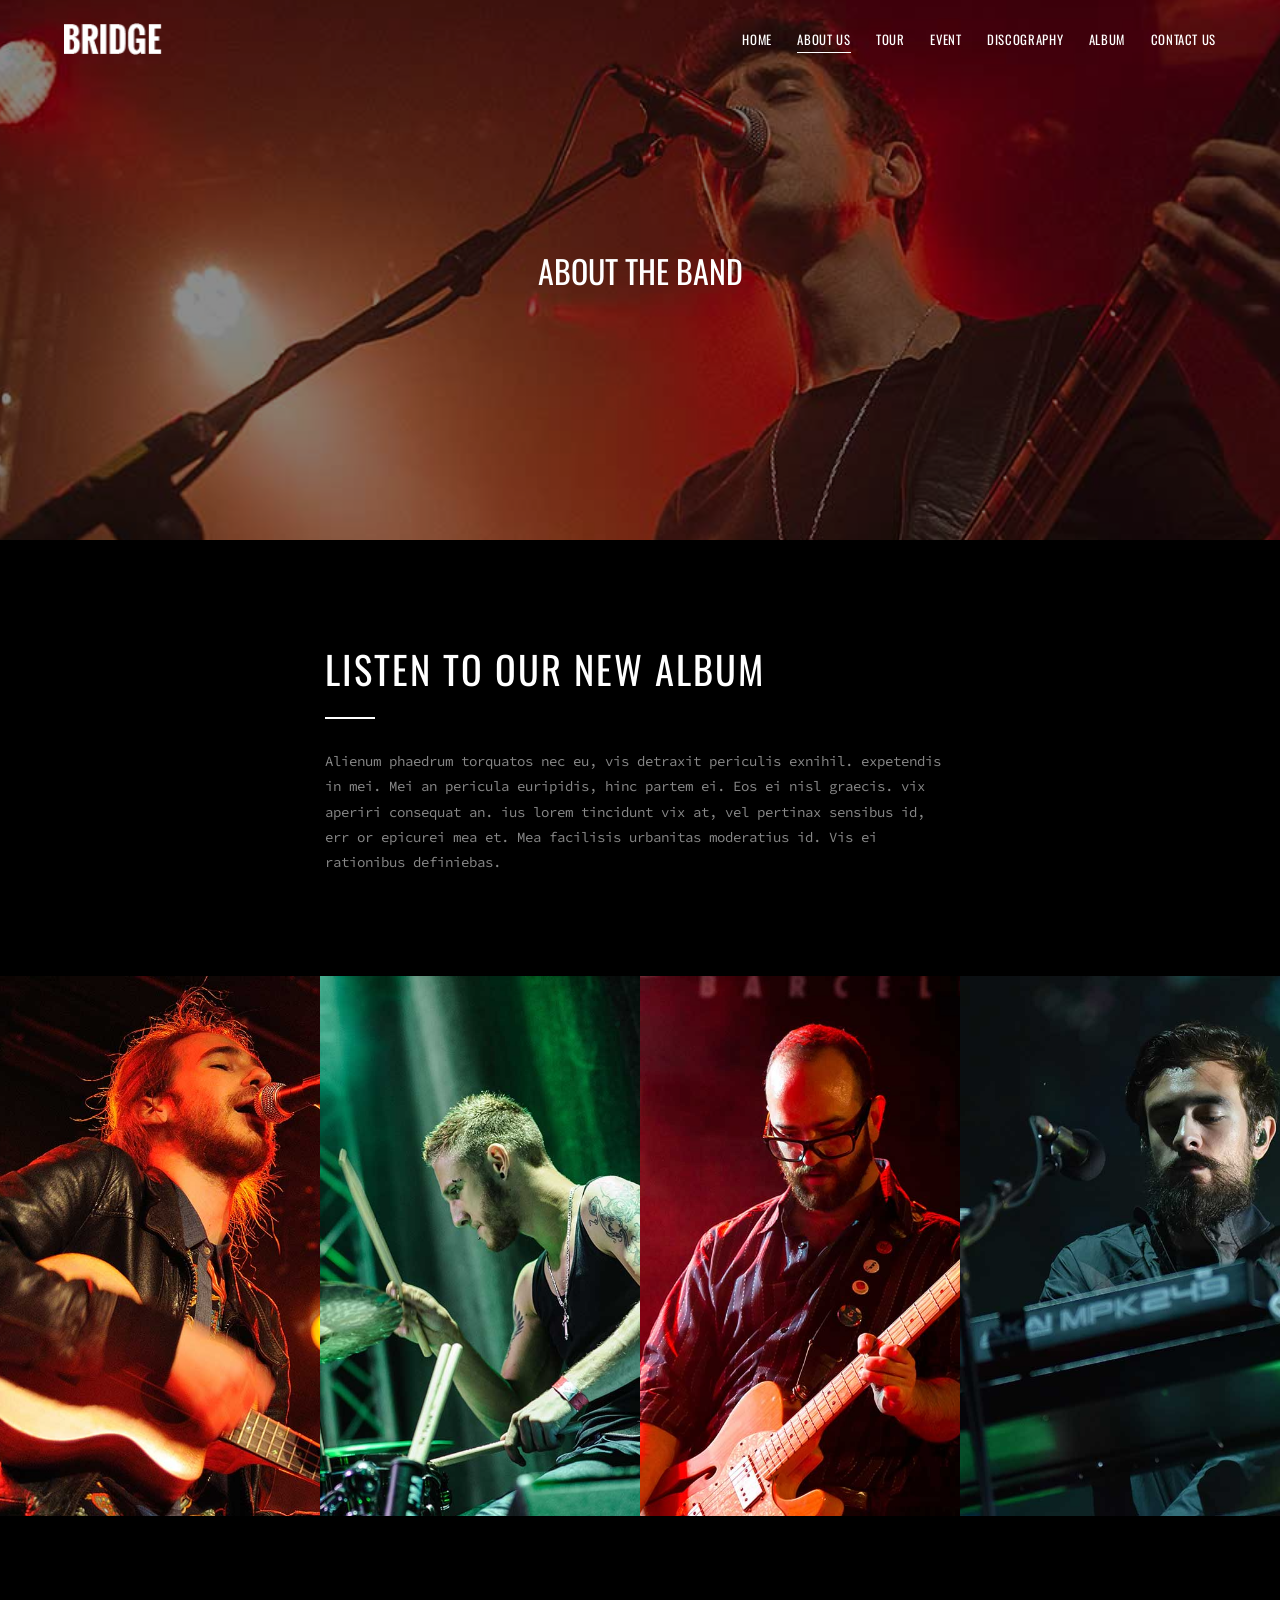
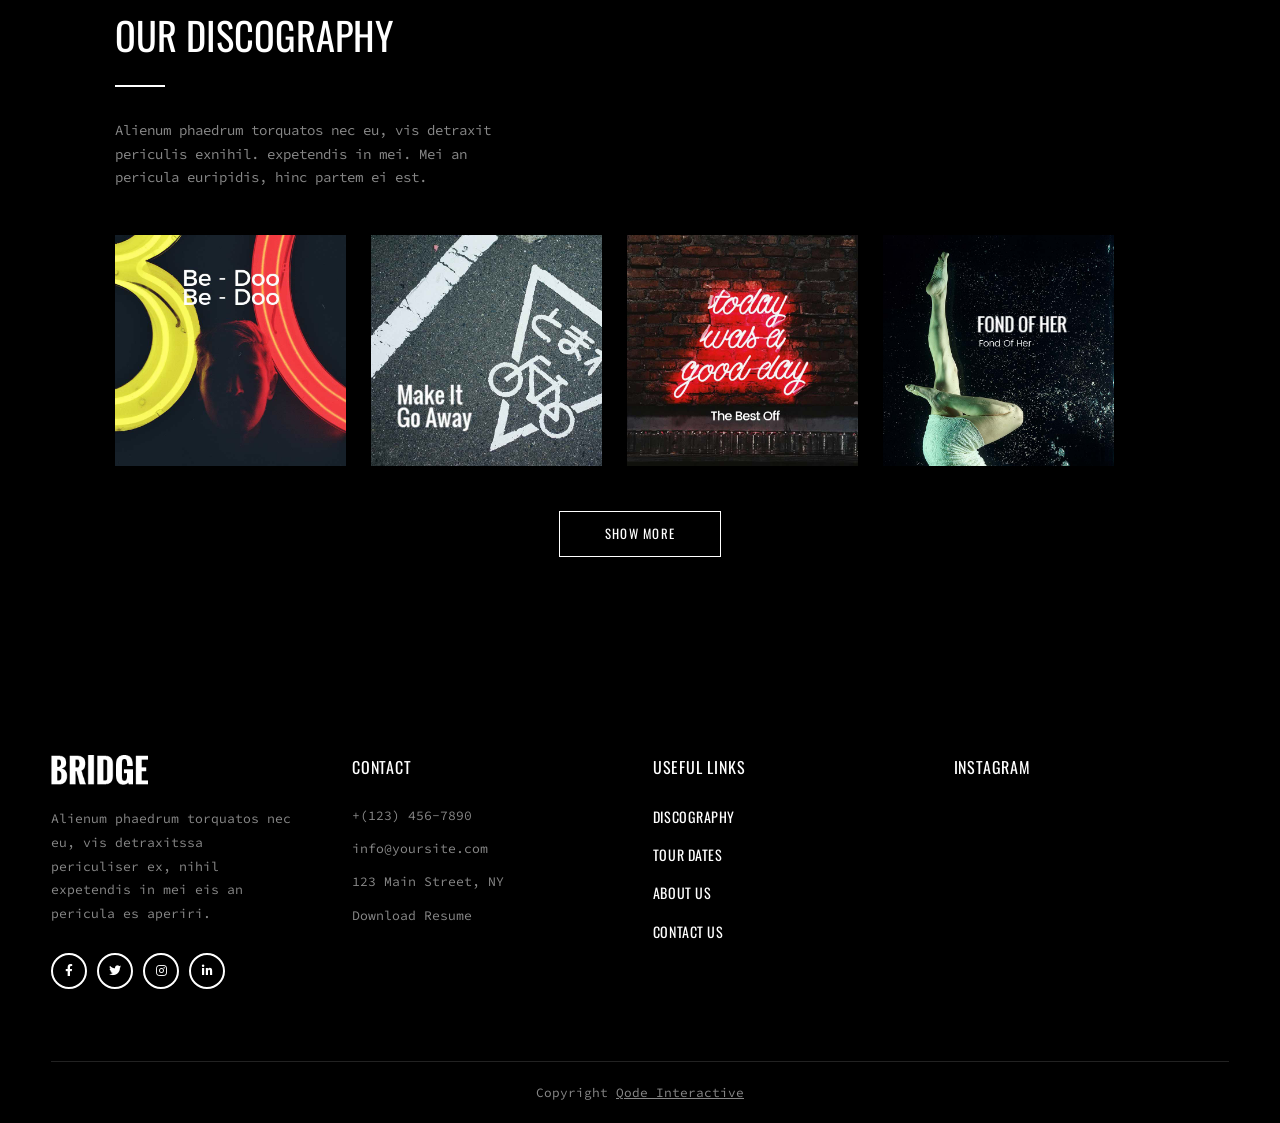
==== about.html @ 414f3d6b "Guardar" ====
<!DOCTYPE html>
<html lang="en">
<head>
    <meta charset="UTF-8">
    <meta name="viewport" content="width=device-width, initial-scale=1.0">
    <title>Boring Vaccines | Tour</title>

    <link rel="preconnect" href="https://fonts.googleapis.com">
    <link rel="preconnect" href="https://fonts.gstatic.com" crossorigin>
    <link href="https://fonts.googleapis.com/css2?family=Oswald:wght@200;300;400;500;600;700&family=Source+Code+Pro:wght@400;500&family=Open+Sans:wght@400;600;700&display=swap" rel="stylesheet">
    <link href="https://cdnjs.cloudflare.com/ajax/libs/font-awesome/5.15.3/css/all.min.css" rel="stylesheet">

    <link rel="stylesheet" href="/assets/css/style.css">
</head>
<body>

<!-- HEADER -->
<header>
    <div class="logo">
        <a href="../index.html">
            <img src="../assets/images/logo-1.png" alt="Boring Vaccines">
        </a>
    </div>
    <nav>
        <ul>
            <li><a href="../index.html">Home</a></li>
            <li><a href="about_us.html"class="active">About Us</a></li>
            <li><a href="tour.html">Tour</a></li>
            <li><a href="event.html">Event</a></li>
            <li><a href="discography.html">Discography</a></li>
            <li><a href="album.html">Album</a></li>
            <li><a href="contact.html">Contact Us</a></li>
        </ul>
    </nav>
</header>
<main>
<!-- HERO -->
<section class="about-hero">
    <div class="tour-hero-overlay"></div>
    <h1 class="tour-hero-titulo">About The Band</h1>
</section>

<section class="listen-albums">
    <div class="container">
        <h2>Listen To Our New Album</h2>
        <p class="before-the-albums">Alienum phaedrum torquatos nec eu, vis detraxit periculis exnihil. expetendis in mei. Mei an pericula euripidis, hinc partem ei. Eos ei nisl graecis. vix aperiri consequat an. ius lorem tincidunt vix at, vel pertinax sensibus id, err or epicurei mea et. Mea facilisis urbanitas moderatius id. Vis ei rationibus definiebas.</p>
    </div>
</section>

<div class="popUpMembers"></div>

<section class="disco-seccion">
    <div class="disco-encabezado">
        <h2>Our Discography</h2>
        <p>Alienum phaedrum torquatos nec eu, vis detraxit periculis exnihil. expetendis in mei. Mei an pericula euripidis, hinc partem ei est.</p>
    </div>
    <div class="disco-grilla" id="disco-grilla"></div>
    <div class="disco-boton-wrap">
        <button class="boton-borde" id="disco-boton-mas">Show More</button>
    </div>
</section>
</main>

<!-- FOOTER -->
<footer>
    <div class="footer-grilla">
        <div class="footer-col">
            <img class="footer-logo" src="../assets/images/footer-logo.png" alt="Footer Logo">
            <p class="footer-descripcion">Alienum phaedrum torquatos nec eu, vis detraxitssa periculiser ex, nihil expetendis in mei eis an pericula es aperiri.</p>
            <div class="footer-redes">
                <a href="https://www.facebook.com/" target="_blank"><i class="fab fa-facebook-f"></i></a>
                <a href="https://x.com/" target="_blank"><i class="fab fa-twitter"></i></a>
                <a href="https://www.instagram.com/" target="_blank"><i class="fab fa-instagram"></i></a>
                <a href="https://www.linkedin.com/" target="_blank"><i class="fab fa-linkedin-in"></i></a>
            </div>
        </div>
        <div class="footer-col">
            <h3>Contact</h3>
            <address>
                <p>+(123) 456-7890</p>
                <p>info@yoursite.com</p>
                <p>123 Main Street, NY</p>
                <p>Download Resume</p>
            </address>
        </div>
        <div class="footer-col">
            <h3>Useful Links</h3>
            <ul class="footer-links">
                <li><a href="discography.html">Discography</a></li>
                <li><a href="tour.html">Tour Dates</a></li>
                <li><a href="about_us.html">About Us</a></li>
                <li><a href="contact.html">Contact Us</a></li>
            </ul>
        </div>
        <div class="footer-col">
            <h3>Instagram</h3>
        </div>
    </div>
    <hr class="footer-linea">
    <div class="footer-copyright">
        <p>Copyright <a href="https://qodeinteractive.com/" target="_blank">Qode Interactive</a></p>
    </div>
</footer>

<button class="scroll-top" id="scroll-top" aria-label="Scroll to top">↑</button>

<script src="/assets/js/about.js"></script>
</body>
</html>
---- assets/css/style.css ----
/* ============================================================
   RESET BASE
============================================================ */
*,
*::before,
*::after {
  box-sizing: border-box;
  margin: 0;
  padding: 0;
}
html {
  scroll-behavior: smooth;
}

body {
  font-family: "Open Sans", sans-serif;
  background: #000;
  color: #fff;
  overflow-x: hidden;
}

img {
  max-width: 100%;
  height: auto;
  display: block;
}
a {
  text-decoration: none;
  color: inherit;
}
ul,
ol {
  list-style: none;
}
button {
  cursor: pointer;
  font: inherit;
  background: none;
  border: none;
  color: inherit;
}
/* ============================================================
   VARIABLES
============================================================ */
:root {
  --black: #000;
  --white: #fff;
  --gray: #888;
  --gray-light: #bbb;
  --gray-border: #222;
  --font-heading: "Oswald", sans-serif;
  --font-mono: "Source Code Pro", monospace;
}
/* ============================================================
   HEADER
============================================================ */
header {
  position: absolute;
  top: 0;
  left: 0;
  width: 100%;
  z-index: 100;
  padding: 2.5vh 5vw;
  display: flex;
  justify-content: space-between;
  align-items: center;
}

.logo img {
  height: 32px;
  width: auto;
}

nav ul {
  display: flex;
  gap: 2vw;
}

nav a {
  font-family: var(--font-heading);
  font-size: 0.8rem;
  font-weight: 400;
  color: var(--white);
  text-transform: uppercase;
  letter-spacing: 0.05em;
  padding-bottom: 3px;
  border-bottom: 1px solid transparent;
  transition: border-color 0.3s;
}

nav a:hover,
nav a.active {
  border-bottom-color: var(--white);
}
/* ============================================================
   HERO
============================================================ */
.hero {
  position: relative;
  min-height: 110vh;
  background: url("../images/background-1.png") center/cover no-repeat;
  display: flex;
  align-items: flex-end;
}

.hero-band-name {
  position: absolute;
  left: 9%;
  top: 50%;
  transform: translateY(-50%) rotate(180deg);
  writing-mode: vertical-rl;
  font-family: var(--font-heading);
  font-size: clamp(3rem, 7vw, 7rem);
  font-weight: 700;
  color: var(--white);
  letter-spacing: 0.08em;
  text-shadow: 0 4px 24px rgba(0, 0, 0, 0.5);
}

.hero-cta {
  position: absolute;
  right: 14%;
  bottom: 8%;
  max-width: 480px;
}

.hero-cta h2 {
  font-family: var(--font-heading);
  font-size: clamp(2rem, 3.5vw, 3.5rem);
  font-weight: 400;
  text-transform: uppercase;
  line-height: 1.05;
  margin-bottom: 2.5vh;
}

.store-btns {
  display: flex;
  gap: 14px;
  flex-wrap: wrap;
}
.store-btns img {
  height: 50px;
  width: auto;
  transition: opacity 0.3s;
}
.store-btns img:hover {
  opacity: 0.7;
}
/* ============================================================
   PLAYER BAR
============================================================ */
.player-bar {
  background: var(--white);
  display: flex;
  align-items: center;
  padding: 0 9vw;
  height: 88px;
  position: relative;
  z-index: 10;
  gap: 1vw;
}

.player-cover {
  width: 72px;
  height: 72px;
  object-fit: cover;
  flex-shrink: 0;
}

.player-info {
  padding: 0 2vw;
  min-width: 140px;
}

.player-title {
  font-family: var(--font-heading);
  font-size: 1rem;
  color: #111;
  text-transform: uppercase;
  font-weight: 400;
  line-height: 1.2;
}

.player-artist {
  font-family: var(--font-mono);
  font-size: 0.82rem;
  color: var(--gray);
}

.player-controls {
  display: flex;
  align-items: center;
  gap: 1.5vw;
  margin-left: 1vw;
}

.player-controls button {
  color: #111;
  font-size: 1rem;
  transition: opacity 0.3s;
}

.player-controls button:hover {
  opacity: 0.45;
}

.player-progress {
  flex: 1;
  margin: 0 2vw;
  display: flex;
  align-items: center;
  gap: 1vw;
}

.progress-track {
  flex: 1;
  height: 3px;
  background: #d0d0d0;
  cursor: pointer;
  border-radius: 2px;
  position: relative;
}

.progress-fill {
  height: 100%;
  width: 0%;
  background: #111;
  border-radius: 2px;
  transition: width 0.1s linear;
}

.player-time {
  font-family: var(--font-mono);
  font-size: 0.82rem;
  color: var(--gray);
  white-space: nowrap;
}

.player-volume {
  display: flex;
  align-items: center;
  gap: 0.6vw;
}

.player-volume i {
  color: var(--gray);
  font-size: 0.9rem;
}

.vol-track {
  width: 70px;
  height: 3px;
  background: #d0d0d0;
  border-radius: 2px;
}

.vol-fill {
  width: 75%;
  height: 100%;
  background: #111;
  border-radius: 2px;
}
/* ============================================================
   ALBUM SECTION
============================================================ */
.album-section {
  display: flex;
  background: url("../images/h1-img-8.jpg") center/cover no-repeat;
  min-height: 80vh;
  padding: 10vh 0;
  position: relative;
}

.album-section::before {
  content: "";
  position: absolute;
  inset: 0;
  background: rgba(0, 0, 0, 0.55);
}

.album-izquierda {
  position: relative;
  z-index: 1;
  margin-left: 15vw;
  width: 28vw;
  flex-shrink: 0;
}

.album-portada {
  width: 100%;
  max-width: 340px;
}

.album-izquierda h2 {
  font-family: var(--font-heading);
  font-size: clamp(1.4rem, 2vw, 2rem);
  font-weight: 400;
  text-transform: uppercase;
  color: var(--white);
  margin: 3vh 0 1.5vh;
}

.album-izquierda p {
  font-family: var(--font-mono);
  font-size: 0.88rem;
  color: var(--gray);
  line-height: 1.7;
  margin-bottom: 2.5vh;
}

.album-botones {
  display: flex;
  gap: 14px;
}

.album-botones img {
  height: 44px;
  width: auto;
  transition: opacity 0.3s;
}

.album-botones img:hover {
  opacity: 0.7;
}

/* Lista de canciones */
.lista-canciones {
  position: relative;
  z-index: 1;
  flex: 1;
  margin: 0 13vw 0 5vw;
  align-self: center;
}

.cancion {
  display: flex;
  align-items: center;
  border-bottom: 1px solid var(--gray-border);
  padding: 1.8vh 0;
  font-family: var(--font-heading);
  text-transform: uppercase;
  color: var(--gray);
  font-size: 0.95rem;
  gap: 1.2vw;
  transition: color 0.3s;
}

.cancion:last-child {
  border-bottom: none;
}
.cancion:hover {
  color: var(--white);
}

.cancion-numero {
  min-width: 2ch;
}
.cancion-titulo {
  flex: 1;
  font-weight: 500;
}
.cancion-duracion {
  margin-right: 1vw;
}

.cancion-botones {
  display: flex;
  gap: 1vw;
}

.cancion-botones button {
  color: var(--gray);
  font-size: 0.82rem;
  transition: color 0.3s;
}

.cancion-botones button:hover {
  color: var(--white);
}
/* ============================================================
   MODAL VIDEO
============================================================ */
.modal-video {
  display: none;
  position: fixed;
  inset: 0;
  background: rgba(0, 0, 0, 0.88);
  z-index: 1000;
  align-items: center;
  justify-content: center;
}

.modal-video.activo {
  display: flex;
}

.modal-video iframe {
  width: 62vw;
  height: 35vw;
  border: none;
}

#modal-cerrar {
  position: absolute;
  top: 3vh;
  right: 2vw;
  color: var(--white);
  font-size: 1.8rem;
  cursor: pointer;
  background: none;
  border: none;
  transition: opacity 0.3s;
}

#modal-cerrar:hover {
  opacity: 0.6;
}
/* ============================================================
   GALERIA
============================================================ */
.galeria-seccion {
    background: var(--black);
    width: 100%;
    overflow: hidden;
}

.galeria-encabezado {
    padding: 9vh 15vw 0;
}

.galeria-encabezado h2 {
    font-family: var(--font-heading);
    font-size: clamp(2rem, 3vw, 3rem);
    font-weight: 400;
    text-transform: uppercase;
    color: var(--white);
    position: relative;
    margin-bottom: 1.5vh;
}

.galeria-encabezado h2::after {
    content: '';
    display: block;
    width: 50px;
    height: 2px;
    background: var(--white);
    margin-top: 2.5vh;
}

.galeria-encabezado p {
    font-family: var(--font-mono);
    font-size: 0.88rem;
    color: var(--gray);
    line-height: 1.7;
    max-width: 55%;
    margin-top: 3.5vh;
    margin-bottom: 5vh;
}

/* ─── GRILLA ─────────────────────────────────────────── */
.galeria-grilla {
    display: flex;
    flex-wrap: wrap;
    width: 100%;
}

.galeria-grilla img {
    width: 100%;
    object-fit: cover;
    cursor: pointer;
    transition: opacity 0.3s ease;
    display: block;
}

.galeria-grilla img:hover {
    opacity: 0.7;
}

@media (min-width: 768px) {
    /* Fila 1: grande - chica - chica */
    .galeria-grilla img:nth-child(1) { width: 50%; height: 320px; }
    .galeria-grilla img:nth-child(2) { width: 25%; height: 320px; }
    .galeria-grilla img:nth-child(3) { width: 25%; height: 320px; }

    /* Fila 2: chica - chica - grande */
    .galeria-grilla img:nth-child(4) { width: 25%; height: 280px; }
    .galeria-grilla img:nth-child(5) { width: 25%; height: 280px; }
    .galeria-grilla img:nth-child(6) { width: 50%; height: 280px; }
}

/* ============================================================
   LIGHTBOX
============================================================ */
.lightbox {
    display: none;
    position: fixed;
    inset: 0;
    background: rgba(0,0,0,0.95);
    z-index: 1000;
    flex-direction: column;
    align-items: center;
    justify-content: center;
}

.lightbox.activo {
    display: flex;
}

.lightbox img {
    max-width: 85vw;
    max-height: 75vh;
    object-fit: contain;
}

#lightbox-cerrar {
    position: absolute;
    top: 4vh;
    right: 4vw;
    color: var(--white);
    font-size: 2rem;
    background: none;
    border: none;
    cursor: pointer;
    transition: transform 0.2s, opacity 0.3s;
}

#lightbox-cerrar:hover {
    opacity: 0.6;
    transform: scale(1.1);
}

.lightbox-controles {
    display: flex;
    align-items: center;
    gap: 2vw;
    margin-top: 3vh;
}

.lightbox-controles button {
    color: var(--white);
    font-size: 1.2rem;
    width: 44px;
    height: 44px;
    border: 2px solid var(--white);
    border-radius: 50%;
    background: none;
    cursor: pointer;
    display: flex;
    align-items: center;
    justify-content: center;
    transition: background 0.3s, transform 0.2s;
}

.lightbox-controles button:hover {
    background: rgba(255,255,255,0.2);
    transform: scale(1.05);
}

#lightbox-contador {
    font-family: var(--font-mono);
    font-size: 0.9rem;
    color: var(--gray-light);
    letter-spacing: 1px;
}

/* ============================================================
   TOUR DATES
============================================================ */
.fechas-seccion {
    padding: 10vh 15vw;
    background: var(--black);
}

.fecha-item {
    display: flex;
    align-items: center;
    border-bottom: 1px solid var(--gray-border);
    padding: 2vh 0;
    gap: 1vw;
    flex-wrap: wrap;
}

.fecha-numero {
    font-family: var(--font-heading);
    font-size: clamp(2.5rem, 4vw, 3.8rem);
    font-weight: 700;
    color: var(--white);
    line-height: 1;
    margin-right: 0.3em;
}

.fecha-mes {
    font-family: var(--font-heading);
    font-size: 0.75rem;
    color: var(--gray);
    text-transform: uppercase;
    line-height: 1.4;
    letter-spacing: 0.08em;
    border-left: 1px solid var(--gray-border);
    padding-left: 0.7em;
    min-width: 40px;
}

.fecha-lugar {
    flex: 1;
    font-family: var(--font-heading);
    font-size: 0.88rem;
    font-weight: 400;
    color: var(--white);
    text-transform: uppercase;
    letter-spacing: 0.04em;
    padding-left: 2vw;
}

.fecha-lugar a {
    color: var(--white);
    transition: opacity 0.3s;
}

.fecha-lugar a:hover { opacity: 0.6; }

.fecha-tickets {
    font-family: var(--font-heading);
    font-size: 0.8rem;
    font-weight: 600;
    color: var(--white);
    text-transform: uppercase;
    text-decoration: underline;
    letter-spacing: 0.05em;
    transition: opacity 0.3s;
    margin-left: auto;
    background: none;
    border: none;
    cursor: pointer;
}

.fecha-tickets:hover { opacity: 0.6; }

.fechas-boton-wrap {
    text-align: center;
    margin-top: 5vh;
}

.boton-borde {
    display: inline-block;
    font-family: var(--font-heading);
    font-size: 0.8rem;
    font-weight: 400;
    text-transform: uppercase;
    letter-spacing: 0.1em;
    color: var(--white);
    border: 1px solid var(--white);
    padding: 1.4vh 3.5vw;
    transition: background 0.3s, color 0.3s;
    background: transparent;
    cursor: pointer;
}

.boton-borde:hover { background: var(--white); color: var(--black); }
/* ============================================================
   BLOG
============================================================ */
.blog-seccion {
    padding: 10vh 15vw 12vh;
    background: var(--black);
}

.blog-encabezado {
    margin-bottom: 5vh;
}

.blog-encabezado h2 {
    font-family: var(--font-heading);
    font-size: clamp(2rem, 3vw, 3rem);
    font-weight: 400;
    text-transform: uppercase;
    color: var(--white);
    position: relative;
    margin-bottom: 1.5vh;
}

.blog-encabezado h2::after {
    content: '';
    display: block;
    width: 50px;
    height: 2px;
    background: var(--white);
    margin-top: 2.5vh;
}

.blog-encabezado p {
    font-family: var(--font-mono);
    font-size: 0.88rem;
    color: var(--gray);
    line-height: 1.7;
    max-width: 55%;
    margin-top: 3.5vh;
}

.blog-grilla {
    display: flex;
    gap: 3vw;
    flex-wrap: wrap;
}

.blog-post {
    width: calc(33.33% - 2vw);
    overflow: hidden;
}

.blog-post img {
    width: 100%;
    aspect-ratio: 4/3;
    object-fit: cover;
    display: block;
    transition: transform 0.4s ease;
}

.blog-post:hover img { transform: scale(1.03); }

.blog-post-titulo {
    font-family: var(--font-heading);
    font-size: 1rem;
    font-weight: 400;
    color: var(--white);
    text-transform: uppercase;
    margin-top: 1.5vh;
    letter-spacing: 0.03em;
}

.blog-post-titulo a {
    color: var(--white);
    transition: opacity 0.3s;
}

.blog-post-titulo a:hover { opacity: 0.6; }

.blog-post-fecha {
    font-family: var(--font-mono);
    font-size: 0.8rem;
    color: var(--gray);
    margin-top: 0.6vh;
}
/* ============================================================
   VIDEO SECTION
============================================================ */
.video-seccion {
    position: relative;
    overflow: hidden;
    cursor: pointer;
}

.video-fondo {
    width: 100%;
    aspect-ratio: 16/7;
    object-fit: cover;
    display: block;
    transition: transform 0.5s ease;
}

.video-seccion:hover .video-fondo { transform: scale(1.02); }

.video-boton-play {
    position: absolute;
    top: 50%;
    left: 50%;
    transform: translate(-50%, -50%);
    width: 70px;
    height: 70px;
    border: 3px solid var(--white);
    border-radius: 50%;
    display: flex;
    align-items: center;
    justify-content: center;
    font-size: 1.4rem;
    color: var(--white);
    background: transparent;
    cursor: pointer;
    transition: background 0.3s;
}

.video-seccion:hover .video-boton-play {
    background: rgba(255,255,255,0.15);
}

/* ============================================================
   VIDEO LIGHTBOX
============================================================ */
.video-lightbox {
    display: none;
    position: fixed;
    inset: 0;
    background: rgba(0,0,0,0.92);
    z-index: 1000;
    align-items: center;
    justify-content: center;
}

.video-lightbox.activo { display: flex; }

.video-lightbox video {
    max-width: 80vw;
    max-height: 80vh;
}

#video-lightbox-cerrar {
    position: absolute;
    top: 3vh;
    right: 2vw;
    color: var(--white);
    font-size: 1.8rem;
    background: none;
    border: none;
    cursor: pointer;
    transition: opacity 0.3s;
}

#video-lightbox-cerrar:hover { opacity: 0.6; }

/* ============================================================
   DISCOGRAPHY
============================================================ */
.disco-seccion {
    padding: 10vh 0 12vh 0;
    background: var(--black);
}

.disco-encabezado {
    padding: 0 9vw;
    margin-bottom: 5vh;
}

.disco-encabezado h2 {
    font-family: var(--font-heading);
    font-size: clamp(2rem, 3vw, 3rem);
    font-weight: 400;
    text-transform: uppercase;
    color: var(--white);
    margin-bottom: 0;
}

.disco-encabezado h2::after {
    content: '';
    display: block;
    width: 50px;
    height: 2px;
    background: var(--white);
    margin-top: 2.5vh;
}

.disco-encabezado p {
    font-family: var(--font-mono);
    font-size: 0.88rem;
    color: var(--gray);
    line-height: 1.7;
    max-width: 420px;
    margin-top: 3.5vh;
}

.disco-grilla {
    display: flex;
    flex-wrap: wrap;
    width: 100%;
    gap: 25px;
    margin: 0;
    padding: 0 9vw;
}

.disco-card {
    width: 22%;
    position: relative;
    overflow: hidden;
    margin: 0;
    padding: 0;
    line-height: 0;
    height: 18vw;
    flex-shrink: 0;
}

.disco-card img {
    width: 100%;
    height: 100%;
    object-fit: cover;
    display: block;
    transition: opacity 0.4s;
    position: absolute;
    inset: 0;
}

.disco-card:hover img {
    opacity: 0.35;
}

.disco-overlay {
    position: absolute;
    left: 10%;
    bottom: 8%;
    opacity: 0;
    transform: translateY(10px);
    transition: opacity 0.35s, transform 0.35s;
    pointer-events: none;
    z-index: 1;
}

.disco-card:hover .disco-overlay {
    opacity: 1;
    transform: translateY(0);
}

.disco-overlay h3 {
    font-family: var(--font-heading);
    font-size: clamp(1rem, 1.5vw, 1.4rem);
    font-weight: 400;
    text-transform: uppercase;
    color: var(--white);
    line-height: 1.1;
    margin-bottom: 0.3em;
}

.disco-overlay p {
    font-family: var(--font-mono);
    font-size: 0.82rem;
    color: var(--gray-light);
}

.disco-boton-wrap {
    text-align: center;
    margin-top: 5vh;
}

.disco-hero {
    background: var(--black);
    padding: 12vh 9vw 4vh;
}

.disco-hero h1 {
    font-family: var(--font-heading);
    font-size: clamp(2rem, 4vw, 3.5rem);
    font-weight: 700;
    text-transform: uppercase;
    color: var(--white);
    letter-spacing: 0.05em;
    margin-bottom: 1.5vh;
}

.breadcrumb {
    font-family: var(--font-mono);
    font-size: 0.82rem;
    color: var(--gray);
}

.breadcrumb a {
    color: var(--gray);
    transition: opacity 0.3s;
}

.breadcrumb a:hover {
    opacity: 0.6;
}
/* ============================================================
   FOOTER
============================================================ */
footer {
    padding: 10vh 4vw 0;
    background: var(--black);
}

.footer-grilla {
    display: flex;
    gap: 2vw;
    padding-bottom: 8vh;
    flex-wrap: wrap;
}

.footer-col {
    flex: 1;
    min-width: 180px;
}

.footer-logo {
    height: 30px;
    width: auto;
    margin-bottom: 2.5vh;
}

.footer-descripcion {
    font-family: var(--font-mono);
    font-size: 0.82rem;
    color: var(--gray);
    line-height: 1.8;
    margin-bottom: 3vh;
    max-width: 240px;
}

.footer-redes {
    display: flex;
    gap: 10px;
}

.footer-redes a {
    width: 36px;
    height: 36px;
    border: 2px solid var(--white);
    border-radius: 50%;
    display: flex;
    align-items: center;
    justify-content: center;
    font-size: 0.75rem;
    color: var(--white);
    transition: background 0.3s, color 0.3s;
}

.footer-redes a:hover {
    background: var(--white);
    color: var(--black);
}

.footer-col h3 {
    font-family: var(--font-heading);
    font-size: 1rem;
    font-weight: 400;
    text-transform: uppercase;
    letter-spacing: 0.05em;
    color: var(--white);
    margin-bottom: 3vh;
}

.footer-col address {
    font-style: normal;
}

.footer-col address p {
    font-family: var(--font-mono);
    font-size: 0.82rem;
    color: var(--gray);
    margin-bottom: 1.5vh;
    line-height: 1.5;
}

.footer-links {
    list-style: none;
    padding: 0;
}

.footer-links li {
    margin-bottom: 1.8vh;
}

.footer-links a {
    font-family: var(--font-heading);
    font-size: 0.88rem;
    font-weight: 400;
    text-transform: uppercase;
    letter-spacing: 0.04em;
    color: var(--white);
    transition: opacity 0.3s;
}

.footer-links a:hover { opacity: 0.6; }

.footer-linea {
    border: none;
    border-top: 1px solid var(--gray-border);
    margin: 0;
}

.footer-copyright {
    text-align: center;
    padding: 2.5vh 0;
    font-family: var(--font-mono);
    font-size: 0.8rem;
    color: var(--gray);
}

.footer-copyright a {
    color: var(--gray);
    text-decoration: underline;
}

/* ============================================================
   SCROLL TO TOP
============================================================ */
.scroll-top {
    position: fixed;
    bottom: 2rem;
    right: 2rem;
    width: 44px;
    height: 44px;
    border: 2px solid var(--gray);
    border-radius: 50%;
    color: var(--gray);
    display: flex;
    align-items: center;
    justify-content: center;
    font-size: 1.1rem;
    opacity: 0;
    transition: opacity 0.4s, background 0.3s;
    z-index: 500;
    background: transparent;
    cursor: pointer;
}

.scroll-top.visible { opacity: 1; }
.scroll-top:hover { background: rgba(255,255,255,0.1); color: var(--white); }

/* ============================================================
   TOUR HERO
============================================================ */
.tour-hero,.about-hero {
    position: relative;
    height: 60vh;
    display: flex;
    align-items: center;
    justify-content: center;
}
.tour-hero {
background: url('../images/tour-title-area.png') center/cover no-repeat;
background-attachment: fixed;

}
.about-hero {
    background: url('../images/about-title-area.png') center/cover no-repeat;
    background-attachment: fixed;
}
.tour-hero-overlay {
    position: absolute;
    inset: 0;
    background: rgba(0,0,0,0.45);
}
.tour-hero-titulo {
    position: relative;
    z-index: 1;
    font-family: var(--font-heading);
    font-size: 2em;
    font-weight: 400;
    text-transform: uppercase;
    color: var(--white);
    text-align: center;
}

/* Estilo para el contenedor que centra el contenido */
.container {
    max-width: 800px; 
    margin: 0 auto;
    padding: 0 20px;
}

.listen-albums {
    background-color: #000;
    padding: 100px 0;
    text-align: left;       /* ← el original es LEFT, no centrado */
    color: #fff;
}

.listen-albums .container {
    max-width: 860px;
    margin: 0 auto;
    padding: 0 9vw;
}

.listen-albums h2 {
    font-family: var(--font-heading);
    font-size: clamp(2rem, 3vw, 3rem);
    font-weight: 400;
    text-transform: uppercase;
    letter-spacing: 2px;
    margin-bottom: 0;
    position: relative;
}

.listen-albums h2::after {
    content: '';
    display: block;
    width: 50px;
    height: 2px;
    background-color: #fff;
    margin: 20px 0 0;       /* ← izquierda, NO centrado */
}

.before-the-albums {
    font-family: var(--font-mono);
    font-size: 0.88rem;
    line-height: 1.8;
    color: #888;
    margin-top: 30px;
    max-width: 860px;
}
.popUpMembers {
    width: 100%;
    height: 60vh;       
    display: flex;
    background: #000;
    overflow: hidden;
}

.member {
    position: relative;
    flex: 1;
    transition: flex 0.6s ease;
    overflow: hidden;
    cursor: pointer;
}

.member img {
    width: 100%;
    height: 100%;
    object-fit: cover;
    display: block;
    transition: transform 0.6s ease;
}
.member::after {
    content: "";
    position: absolute;
    inset: 0;
    background: rgba(0, 0, 0, 0);          
    transition: background 0.4s ease;
    z-index: 1;
}

.member:hover::after {
    background: rgba(0, 0, 0, 0.55);       
}

/* Info — invisible por defecto */
.member-info {
    position: absolute;
    top: 50%;
    left: 50%;
    transform: translate(-50%, -50%);
    z-index: 2;
    text-align: center;
    color: #fff;
    opacity: 0;                            
    white-space: nowrap;
}

.member:hover .member-info {
    opacity: 1;                            
}

.member-info h3 {
    font-family: var(--font-heading);
    font-size: clamp(1.2rem, 2.5vw, 2.8rem);
    font-weight: 400;
    text-transform: uppercase;
    margin: 0 0 8px;
    letter-spacing: 0.05em;
}

.member-info span {
    font-family: var(--font-mono);
    font-size: 0.9rem;
    color: #ccc;
    display: block;
    margin-bottom: 20px;
}

.socials {
    display: flex;
    justify-content: center;
    gap: 14px;
}

.socials a {
    color: #fff;
    font-size: 0.85rem;
    width: 30px;
    height: 30px;
    border: 1px solid rgba(255, 255, 255, 0.6);
    border-radius: 50%;
    display: flex;
    align-items: center;
    justify-content: center;
    transition: background 0.3s, border-color 0.3s;
}

.socials a:hover {
    background: rgba(255, 255, 255, 0.15);
    border-color: #fff;
}

/* ============================================================
   BREADCRUMB
============================================================ */
.album-breadcrumb {
    background: var(--black);
    padding: 12vh 15vw 2vh;
    border-bottom: 1px solid var(--gray-border);
}

.album-breadcrumb p {
    font-family: var(--font-mono);
    font-size: 0.82rem;
    color: var(--gray);
}

.album-breadcrumb a {
    color: var(--gray);
    transition: color 0.3s;
}

.album-breadcrumb a:hover { color: var(--white); }

/* ============================================================
   CONTENIDO PRINCIPAL — dos columnas
============================================================ */
.album-contenido {
    display: flex;
    gap: 6vw;
    padding: 6vh 15vw 12vh;
    background: var(--black);
    align-items: flex-start;
}

/* ============================================================
   COLUMNA IZQUIERDA
============================================================ */
.album-col-izquierda {
    width: 35%;
    flex-shrink: 0;
}

.album-img {
    width: 100%;
    display: block;
    margin-bottom: 3vh;
}

/* Controles */
/* Controles - reproductor con fondo gris, 3 columnas iguales */
.album-controles {
    display: grid;
    grid-template-columns: 1fr 1fr 1fr;
    background: #2a2a2a;
    margin-bottom: 0;
}

.album-controles button {
    color: var(--white);
    font-size: 1rem;
    background: none;
    border: none;
    border-right: 1px solid #3a3a3a;
    cursor: pointer;
    transition: opacity 0.3s;
    padding: 2vh 0;
    text-align: center;
}

.album-controles button:last-child {
    border-right: none;
}

.album-controles button:hover { opacity: 0.5; }

/* Barra de progreso */
.album-progreso-wrap {
    background: #1c1c1c;
    padding: 0 1.2vw 1.5vh;
    margin-bottom: 0;
}

.album-progreso-track {
    width: 100%;
    height: 3px;
    background: var(--gray-border);
    cursor: pointer;
    border-radius: 2px;
}

.album-progreso-fill {
    height: 100%;
    width: 0%;
    background: var(--white);
    border-radius: 2px;
    transition: width 0.1s linear;
}


/* Info cancion*/
.album-cancion-info {
    background: #1c1c1c;
    font-family: var(--font-heading);
    padding: 2vh 1.2vw;
    margin-bottom: 4vh;
}

.album-cancion-info .info-titulo {
    font-size: 0.95rem;
    text-transform: uppercase;
    color: var(--white);
    letter-spacing: 0.05em;
    margin-bottom: 0.5vh;
}

.album-cancion-info .info-artista {
    font-family: var(--font-mono);
    font-size: 0.78rem;
    color: var(--gray);
    text-transform: none;
}

/* Tracklist */
.album-tracklist {
    margin-bottom: 4vh;
}

.album-tracklist h3 {
    font-family: var(--font-heading);
    font-size: 1rem;
    font-weight: 400;
    text-transform: uppercase;
    color: var(--white);
    letter-spacing: 0.05em;
    margin-bottom: 2vh;
    padding-bottom: 1vh;
    border-bottom: 1px solid var(--gray-border);
}

.track-fila {
    display: flex;
    align-items: center;
    justify-content: space-between;
    padding: 1.2vh 0;
    border-bottom: 1px solid var(--gray-border);
    transition: background 0.3s;
}

.track-fila:hover { background: rgba(255,255,255,0.03); }

.track-fila-titulo {
    font-family: var(--font-heading);
    font-size: 0.88rem;
    font-weight: 400;
    text-transform: uppercase;
    color: var(--white);
    letter-spacing: 0.03em;
    flex: 1;
}

.track-fila-comprar {
    font-family: var(--font-mono);
    font-size: 0.75rem;
    color: var(--gray);
    text-decoration: underline;
    transition: color 0.3s;
    background: none;
    border: none;
    cursor: pointer;
}

.track-fila-comprar:hover { color: var(--white); }

/* Available On */
.album-disponible h2 {
    font-family: var(--font-heading);
    font-size: 1.2rem;
    font-weight: 400;
    text-transform: uppercase;
    color: var(--white);
    letter-spacing: 0.05em;
    margin-bottom: 2vh;
    position: relative;
}

.album-disponible h2::after {
    content: '';
    display: block;
    width: 40px;
    height: 2px;
    background: var(--white);
    margin-top: 1.5vh;
}

.album-disponible-btns {
    display: flex;
    gap: 14px;
    flex-wrap: wrap;
}

.album-disponible-btns img {
    height: 40px;
    width: auto;
    transition: opacity 0.3s;
}

.album-disponible-btns img:hover { opacity: 0.7; }

/* ============================================================
   COLUMNA DERECHA
============================================================ */
.album-col-derecha {
    flex: 1;
    display: flex;
    flex-direction: column;
    gap: 6vh;
}

/* Títulos de sección derecha */
.album-about h2,
.album-lyrics h2,
.album-reviews h2,
.album-video h2 {
    font-family: var(--font-heading);
    font-size: clamp(1.5rem, 2vw, 2rem);
    font-weight: 400;
    text-transform: uppercase;
    color: var(--white);
    margin-bottom: 1.5vh;
    position: relative;
}

.album-about h2::after,
.album-lyrics h2::after,
.album-reviews h2::after,
.album-video h2::after {
    content: '';
    display: block;
    width: 40px;
    height: 2px;
    background: var(--white);
    margin-top: 1.5vh;
}
/* Album Reviews — caja con fondo gris */
.album-reviews {
    background: #1c1c1c;
    padding: 4vh 4vw;
}

.album-reviews h2 {
    margin-bottom: 2vh;
}

/* About Album */
.album-about p {
    font-family: var(--font-mono);
    font-size: 0.85rem;
    color: var(--gray);
    line-height: 1.8;
    margin-top: 2vh;
    margin-bottom: 2.5vh;
}

.album-meta {
    list-style: none;
    padding: 0;
}

.album-meta li {
    font-family: var(--font-mono);
    font-size: 0.82rem;
    color: var(--gray);
    margin-bottom: 1vh;
    line-height: 1.5;
}

.album-meta li span {
    color: var(--white);
    font-weight: 600;
    margin-right: 0.5em;
}

/* Available Lyrics — acordeon */
.lyric-item {
    border-bottom: 1px solid var(--gray-border);
}

.lyric-titulo {
    display: flex;
    justify-content: space-between;
    align-items: center;
    padding: 1.5vh 0;
    cursor: pointer;
    font-family: var(--font-heading);
    font-size: 0.95rem;
    font-weight: 400;
    text-transform: uppercase;
    color: var(--white);
    letter-spacing: 0.04em;
    transition: opacity 0.3s;
}

.lyric-titulo:hover { opacity: 0.7; }

.lyric-titulo i {
    font-size: 0.8rem;
    transition: transform 0.3s;
    color: var(--gray);
}

.lyric-titulo.abierto i { transform: rotate(180deg); }

.lyric-cuerpo {
    display: none;
    padding: 1vh 0 2vh;
    font-family: var(--font-mono);
    font-size: 0.82rem;
    color: var(--gray);
    line-height: 2;
}

.lyric-cuerpo.abierto { display: block; }

/* Album Reviews */
.review-contenido {
    margin: 2vh 0 0;
}

.review-texto {
    font-family: var(--font-mono);
    font-size: 0.88rem;
    color: var(--gray-light);
    line-height: 1.9;
    font-style: italic;
    margin-bottom: 3vh;
}

.review-pie {
    display: flex;
    justify-content: space-between;
    align-items: center;
}

.review-autor {
    font-family: var(--font-heading);
    font-size: 0.85rem;
    color: var(--white);
    text-transform: uppercase;
    letter-spacing: 0.08em;
}

.review-nav {
    display: flex;
    gap: 1vw;
}

.review-nav button {
    font-family: var(--font-heading);
    font-size: 1.4rem;
    color: var(--white);
    background: none;
    border: none;
    cursor: pointer;
    transition: opacity 0.3s;
    line-height: 1;
}

.review-nav button:hover { opacity: 0.5; }

/* Latest Video — sección ancho completo, debajo de las columnas */
.album-video-seccion {
    background: var(--black);
    padding: 4vh 15vw 12vh;
}

.album-video-seccion h2 {
    font-family: var(--font-heading);
    font-size: clamp(1.5rem, 2vw, 2rem);
    font-weight: 400;
    text-transform: uppercase;
    color: var(--white);
    margin-bottom: 2.5vh;
    position: relative;
}

.album-video-seccion h2::after {
    content: '';
    display: block;
    width: 40px;
    height: 2px;
    background: var(--white);
    margin-top: 1.5vh;
}

.album-video-seccion iframe {
    width: 100%;
    aspect-ratio: 16/9;
    height: auto;
    max-height: none;
    border: none;
    display: block;
}
.video-nav {
    display: flex;
    justify-content: center;
    align-items: center;
    gap: 4vw;
    padding-top: 3vh;
}

.video-nav button,
.video-nav a {
    color: var(--white);
    background: none;
    border: none;
    cursor: pointer;
    transition: opacity 0.3s;
}

.video-nav button:hover { opacity: 0.5; }

#video-anterior,
#video-siguiente {
    font-size: 1.6rem;
    line-height: 1;
}

#video-grilla {
    font-size: 1.1rem;
}
/* ============================================================
   CONTACT HERO
============================================================ */
.contact-hero {
    position: relative;
    height: 60vh;
    background: url('../images/contact-us-title.png') center/cover no-repeat;
    background-attachment: fixed;
    display: flex;
    align-items: center;
    justify-content: center;
}

.contact-hero-overlay {
    position: absolute;
    inset: 0;
    background: rgba(0,0,0,0.45);
}

.contact-hero-titulo {
    position: relative;
    z-index: 1;
    font-family: var(--font-heading);
    font-size: clamp(2.5rem, 5vw, 4.5rem);
    font-weight: 400;
    text-transform: uppercase;
    color: var(--white);
    letter-spacing: 0.1em;
    text-align: center;
}

/* ============================================================
   SECCION 1 — 4 columnas
============================================================ */
.contact-info-seccion {
    background: #000;
    padding: 10vh 15vw;
    border-bottom: 1px solid #1a1a1a;
}

.contact-info-grilla {
    display: flex;
    gap: 4vw;
    flex-wrap: wrap;
}

.contact-info-col {
    flex: 1;
    min-width: 180px;
}

.contact-info-col h3 {
    font-family: var(--font-heading);
    font-size: 1.1rem;
    font-weight: 400;
    text-transform: uppercase;
    color: var(--white);
    letter-spacing: 0.08em;
    margin-bottom: 2vh;
}

.contact-info-col p {
    font-family: var(--font-mono);
    font-size: 0.82rem;
    color: var(--gray);
    line-height: 1.8;
}

/* ============================================================
   SECCION 2 — info + formulario
============================================================ */
.contact-form-seccion {
    background: #0d0d0d;
    padding: 10vh 15vw;
    display: flex;
    gap: 8vw;
    align-items: flex-start;
}

.contact-form-izquierda {
    flex: 1;
}

.contact-form-izquierda h2 {
    font-family: var(--font-heading);
    font-size: clamp(1.8rem, 2.5vw, 2.5rem);
    font-weight: 400;
    text-transform: uppercase;
    color: var(--white);
    margin-bottom: 2vh;
    position: relative;
}

.contact-form-izquierda h2::after {
    content: '';
    display: block;
    width: 50px;
    height: 2px;
    background: var(--white);
    margin-top: 2vh;
}

.contact-form-izquierda > p {
    font-family: var(--font-mono);
    font-size: 0.88rem;
    color: var(--gray);
    line-height: 1.8;
    margin-top: 3vh;
    margin-bottom: 4vh;
    max-width: 420px;
}

.contact-ciudades {
    display: flex;
    gap: 4vw;
    flex-wrap: wrap;
}

.contact-ciudad h4 {
    font-family: var(--font-heading);
    font-size: 0.95rem;
    font-weight: 400;
    text-transform: uppercase;
    color: var(--white);
    letter-spacing: 0.08em;
    margin-bottom: 1.5vh;
}

.contact-ciudad p {
    font-family: var(--font-mono);
    font-size: 0.8rem;
    color: var(--gray);
    line-height: 1.9;
}

/* ── Formulario ── */
.contact-form-derecha {
    flex: 1;
    display: flex;
    flex-direction: column;
    gap: 1.5vh;
}

.contact-form-derecha input,
.contact-form-derecha textarea {
    width: 100%;
    background: transparent;
    border: 1px solid var(--white);
    color: var(--white);
    font-family: var(--font-mono);
    font-size: 0.85rem;
    padding: 1.2vh 1vw;
    outline: none;
    transition: border-color 0.3s;
}

.contact-form-derecha input::placeholder,
.contact-form-derecha textarea::placeholder {
    color: var(--gray);
}

.contact-form-derecha input:focus,
.contact-form-derecha textarea:focus {
    border-color: var(--gray-light);
}

.contact-form-derecha textarea {
    min-height: 150px;
    resize: none;
}

.contact-form-derecha button {
    align-self: flex-start;
    font-family: var(--font-heading);
    font-size: 0.8rem;
    font-weight: 400;
    text-transform: uppercase;
    letter-spacing: 0.1em;
    color: var(--black);
    background: var(--white);
    border: 1px solid var(--white);
    padding: 1.4vh 3vw;
    cursor: pointer;
    transition: background 0.3s, color 0.3s;
}

.contact-form-derecha button:hover {
    background: transparent;
    color: var(--white);
}

.contact-form-mensaje {
    font-family: var(--font-mono);
    font-size: 0.82rem;
    padding: 0.8vh 0;
}

.mensaje-error { color: #e74c3c; }
.mensaje-ok { color: #2ecc71; }

/* ============================================================
   BREADCRUMB
============================================================ */
.event-breadcrumb {
    background: var(--black);
    padding: 12vh 15vw 4vh;
}

.event-breadcrumb h1 {
    font-family: var(--font-heading);
    font-size: clamp(1.8rem, 3vw, 2.8rem);
    font-weight: 400;
    text-transform: uppercase;
    color: var(--white);
    margin-bottom: 1.5vh;
    letter-spacing: 0.03em;
}

.event-breadcrumb p {
    font-family: var(--font-mono);
    font-size: 0.82rem;
    color: var(--gray);
}

.event-breadcrumb a {
    color: var(--gray);
    transition: color 0.3s;
}

.event-breadcrumb a:hover { color: var(--white); }

/* ============================================================
   CONTENIDO PRINCIPAL
============================================================ */
.event-contenido {
    padding: 4vh 15vw 12vh;
    background: var(--black);
    display: flex;
    flex-direction: column;
    gap: 5vh;
}

/* ============================================================
   FILA 1 — imagen chica + mapa grande
============================================================ */
.event-fila-top {
    display: flex;
    align-items: stretch;
    height: 480px;
    width: 100%;
}

.event-imagen {
    width: 32%;
    flex-shrink: 0;
    margin: 0;
    padding: 0;
    line-height: 0;
    font-size: 0;
}

.event-imagen img {
    width: 100%;
    height: 100%;
    object-fit: cover;
    object-position: center top;
    display: block;
    margin: 0;
    padding: 0;
}

.event-mapa {
    flex: 1;
    margin: 0;
    padding: 0;
    margin-left: 6vw;
    line-height: 0;
    font-size: 0;
}

.event-mapa iframe {
    width: 100%;
    height: 100%;
    border: none;
    display: block;
    filter: grayscale(1);
    margin: 0;
    padding: 0;
}

/* ============================================================
   FILA 2 — details + about tour y follow
============================================================ */
.event-fila-medio {
    display: flex;
    gap: 6vw;
    align-items: flex-start;
}

.event-detalles {
    width: 22%;
    flex-shrink: 0;
}

.event-derecha {
    flex: 1;
    display: flex;
    flex-direction: column;
    gap: 4vh;
}

/* Títulos */
.event-detalles h2,
.event-about h2,
.event-redes h2 {
    font-family: var(--font-heading);
    font-size: clamp(1.2rem, 1.8vw, 1.8rem);
    font-weight: 400;
    text-transform: uppercase;
    color: var(--white);
    margin-bottom: 2vh;
    position: relative;
}

.event-detalles h2::after,
.event-about h2::after,
.event-redes h2::after {
    content: '';
    display: block;
    width: 40px;
    height: 2px;
    background: var(--white);
    margin-top: 1.5vh;
}

/* Info lista */
.event-info {
    list-style: none;
    padding: 0;
    margin: 3vh 0;
}

.event-info li {
    font-family: var(--font-mono);
    font-size: 0.82rem;
    color: var(--gray);
    margin-bottom: 1.2vh;
    line-height: 1.6;
}

.event-info li span {
    color: var(--white);
    font-weight: 600;
    margin-right: 0.3em;
}

.event-info li a {
    color: var(--gray);
    transition: color 0.3s;
}

.event-info li a:hover { color: var(--white); }

/* Botón */
.event-tickets-btn {
    font-family: var(--font-heading);
    font-size: 0.8rem;
    font-weight: 400;
    text-transform: uppercase;
    letter-spacing: 0.1em;
    color: var(--white);
    border: 1px solid var(--white);
    padding: 1.4vh 3vw;
    background: transparent;
    cursor: pointer;
    transition: background 0.3s, color 0.3s;
    margin-top: 1vh;
    display: block;
    width: 100%;
    text-align: center;
}

.event-tickets-btn:hover {
    background: var(--white);
    color: var(--black);
}

/* About Tour */
.event-about p {
    font-family: var(--font-mono);
    font-size: 0.85rem;
    color: var(--gray);
    line-height: 1.9;
    margin-top: 2vh;
}

/* Follow And Share */
.event-redes-iconos {
    display: flex;
    gap: 14px;
    margin-top: 2vh;
    flex-wrap: wrap;
}

.event-redes-iconos a {
    width: 34px;
    height: 34px;
    border: 1.5px solid var(--white);
    border-radius: 50%;
    display: flex;
    align-items: center;
    justify-content: center;
    color: var(--white);
    font-size: 0.75rem;
    transition: background 0.3s, color 0.3s;
}

.event-redes-iconos a:hover {
    background: var(--white);
    color: var(--black);
}

/* ============================================================
   RESPONSIVE
============================================================ */
@media (max-width: 900px) {
    .event-contenido { padding: 4vh 8vw 10vh; }
    .event-breadcrumb { padding: 12vh 8vw 4vh; }
    .event-fila-top { flex-direction: column; height: auto; }
    .event-imagen { width: 100%; height: 250px; }
    .event-mapa iframe { min-height: 250px; }
    .event-fila-medio { flex-direction: column; }
    .event-detalles { width: 100%; }
}
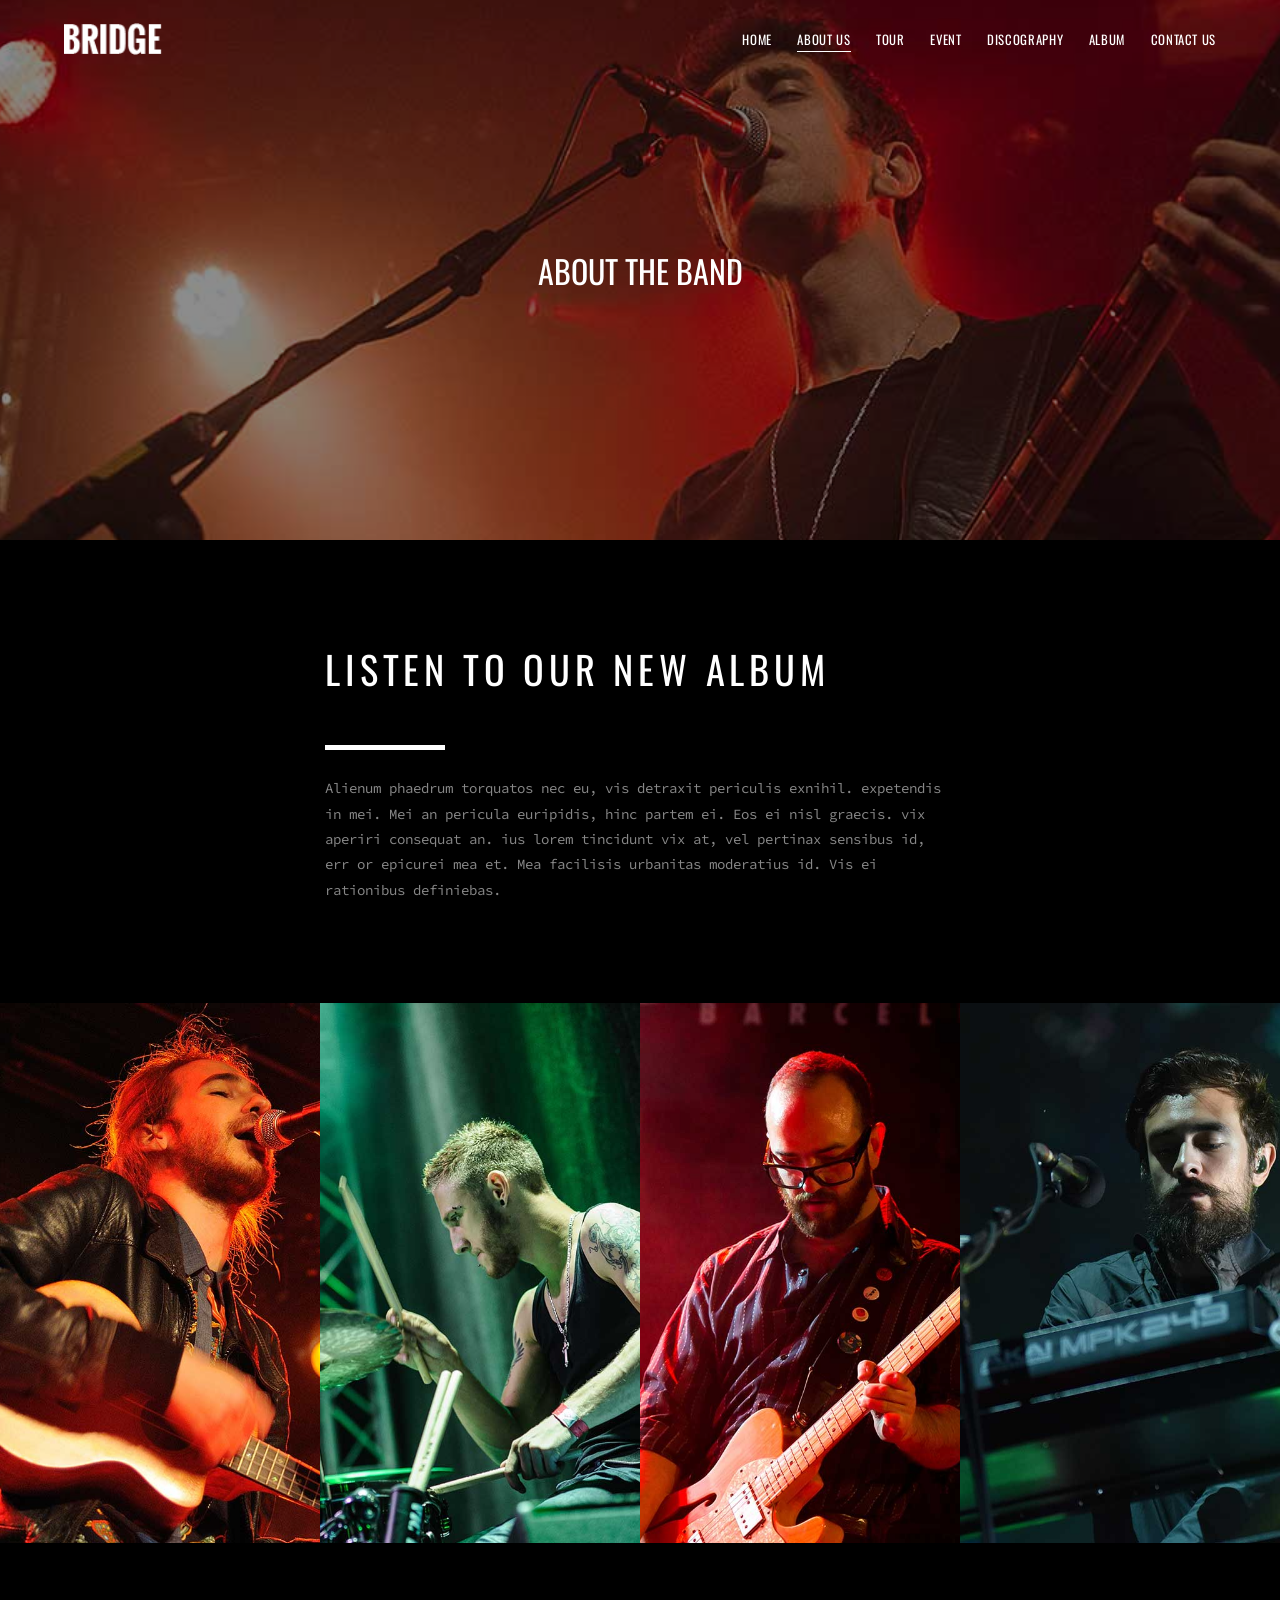
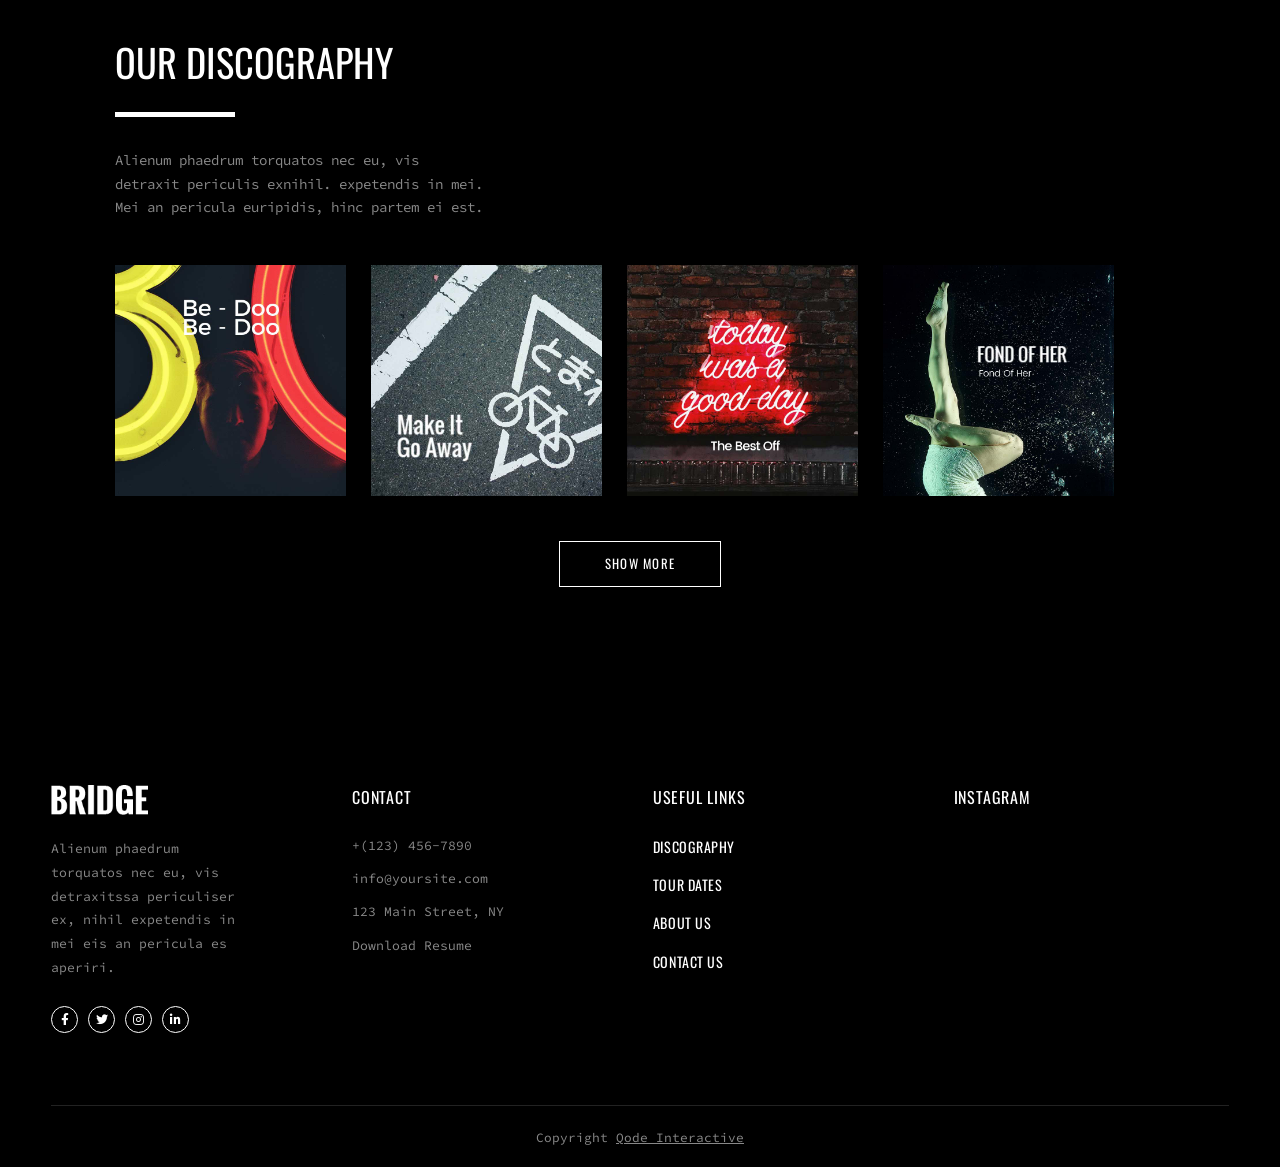
==== commit fa4ec280: "vamos de a poco" ====
--- a/about.html
+++ b/about.html
@@ -17,13 +17,13 @@
 <!-- HEADER -->
 <header>
     <div class="logo">
-        <a href="../index.html">
-            <img src="../assets/images/logo-1.png" alt="Boring Vaccines">
+        <a href="index.html">
+            <img src="assets/images/logo-1.png" alt="Boring Vaccines">
         </a>
     </div>
     <nav>
         <ul>
-            <li><a href="../index.html">Home</a></li>
+            <li><a href="index.html">Home</a></li>
             <li><a href="about_us.html"class="active">About Us</a></li>
             <li><a href="tour.html">Tour</a></li>
             <li><a href="event.html">Event</a></li>
@@ -65,7 +65,7 @@
 <footer>
     <div class="footer-grilla">
         <div class="footer-col">
-            <img class="footer-logo" src="../assets/images/footer-logo.png" alt="Footer Logo">
+            <img class="footer-logo" src="assets/images/footer-logo.png" alt="Footer Logo">
             <p class="footer-descripcion">Alienum phaedrum torquatos nec eu, vis detraxitssa periculiser ex, nihil expetendis in mei eis an pericula es aperiri.</p>
             <div class="footer-redes">
                 <a href="https://www.facebook.com/" target="_blank"><i class="fab fa-facebook-f"></i></a>
@@ -104,6 +104,8 @@
 
 <button class="scroll-top" id="scroll-top" aria-label="Scroll to top">↑</button>
 
+<script src="/assets/js/script.js"></script>
 <script src="/assets/js/about.js"></script>
+
 </body>
 </html>
--- a/assets/css/style.css
+++ b/assets/css/style.css
@@ -65,9 +65,8 @@
   justify-content: space-between;
   align-items: center;
 }
-
 .logo img {
-  height: 32px;
+  height: 2em;
   width: auto;
 }
 
@@ -83,11 +82,10 @@
   color: var(--white);
   text-transform: uppercase;
   letter-spacing: 0.05em;
-  padding-bottom: 3px;
-  border-bottom: 1px solid transparent;
+  padding-bottom: 0.1875em;
+  border-bottom: 0.0625em solid transparent;
   transition: border-color 0.3s;
 }
-
 nav a:hover,
 nav a.active {
   border-bottom-color: var(--white);
@@ -102,7 +100,6 @@
   display: flex;
   align-items: flex-end;
 }
-
 .hero-band-name {
   position: absolute;
   left: 9%;
@@ -114,14 +111,14 @@
   font-weight: 700;
   color: var(--white);
   letter-spacing: 0.08em;
-  text-shadow: 0 4px 24px rgba(0, 0, 0, 0.5);
+  text-shadow: 0 0.25em 1.5em rgba(0, 0, 0, 0.5);
 }
 
 .hero-cta {
   position: absolute;
   right: 14%;
   bottom: 8%;
-  max-width: 480px;
+  max-width: 30em;
 }
 
 .hero-cta h2 {
@@ -135,11 +132,11 @@
 
 .store-btns {
   display: flex;
-  gap: 14px;
+  gap: 0.875em;
   flex-wrap: wrap;
 }
 .store-btns img {
-  height: 50px;
+  height: 3.125em;
   width: auto;
   transition: opacity 0.3s;
 }
@@ -154,22 +151,22 @@
   display: flex;
   align-items: center;
   padding: 0 9vw;
-  height: 88px;
+  height: 5.5em;
   position: relative;
   z-index: 10;
   gap: 1vw;
 }
 
 .player-cover {
-  width: 72px;
-  height: 72px;
+  width: 4.5em;
+  height: 4.5em;
   object-fit: cover;
   flex-shrink: 0;
 }
 
 .player-info {
   padding: 0 2vw;
-  min-width: 140px;
+  min-width: 8.75em;
 }
 
 .player-title {
@@ -214,10 +211,10 @@
 
 .progress-track {
   flex: 1;
-  height: 3px;
+  height: 0.1875em;
   background: #d0d0d0;
   cursor: pointer;
-  border-radius: 2px;
+  border-radius: 0.125em;
   position: relative;
 }
 
@@ -225,7 +222,7 @@
   height: 100%;
   width: 0%;
   background: #111;
-  border-radius: 2px;
+  border-radius: 0.125em;
   transition: width 0.1s linear;
 }
 
@@ -248,17 +245,17 @@
 }
 
 .vol-track {
-  width: 70px;
-  height: 3px;
+  width: 4.375em;
+  height: 0.1875em;
   background: #d0d0d0;
-  border-radius: 2px;
+  border-radius: 0.125em;
 }
 
 .vol-fill {
   width: 75%;
   height: 100%;
   background: #111;
-  border-radius: 2px;
+  border-radius: 0.125em;
 }
 /* ============================================================
    ALBUM SECTION
@@ -288,7 +285,7 @@
 
 .album-portada {
   width: 100%;
-  max-width: 340px;
+  max-width: 21.25em;
 }
 
 .album-izquierda h2 {
@@ -310,11 +307,11 @@
 
 .album-botones {
   display: flex;
-  gap: 14px;
+  gap: 0.875em;
 }
 
 .album-botones img {
-  height: 44px;
+  height: 2.75em;
   width: auto;
   transition: opacity 0.3s;
 }
@@ -335,7 +332,7 @@
 .cancion {
   display: flex;
   align-items: center;
-  border-bottom: 1px solid var(--gray-border);
+  border-bottom: 0.0625em solid var(--gray-border);
   padding: 1.8vh 0;
   font-family: var(--font-heading);
   text-transform: uppercase;
@@ -441,8 +438,8 @@
 .galeria-encabezado h2::after {
     content: '';
     display: block;
-    width: 50px;
-    height: 2px;
+    width: 3.125em;
+    height: 0.125em;
     background: var(--white);
     margin-top: 2.5vh;
 }
@@ -476,16 +473,16 @@
     opacity: 0.7;
 }
 
-@media (min-width: 768px) {
+@media (min-width: 48em) {
     /* Fila 1: grande - chica - chica */
-    .galeria-grilla img:nth-child(1) { width: 50%; height: 320px; }
-    .galeria-grilla img:nth-child(2) { width: 25%; height: 320px; }
-    .galeria-grilla img:nth-child(3) { width: 25%; height: 320px; }
+    .galeria-grilla img:nth-child(1) { width: 50%; height: 20em; }
+    .galeria-grilla img:nth-child(2) { width: 25%; height: 20em; }
+    .galeria-grilla img:nth-child(3) { width: 25%; height: 20em; }
 
     /* Fila 2: chica - chica - grande */
-    .galeria-grilla img:nth-child(4) { width: 25%; height: 280px; }
-    .galeria-grilla img:nth-child(5) { width: 25%; height: 280px; }
-    .galeria-grilla img:nth-child(6) { width: 50%; height: 280px; }
+    .galeria-grilla img:nth-child(4) { width: 25%; height: 17.5em; }
+    .galeria-grilla img:nth-child(5) { width: 25%; height: 17.5em; }
+    .galeria-grilla img:nth-child(6) { width: 50%; height: 17.5em; }
 }
 
 /* ============================================================
@@ -539,9 +536,9 @@
 .lightbox-controles button {
     color: var(--white);
     font-size: 1.2rem;
-    width: 44px;
-    height: 44px;
-    border: 2px solid var(--white);
+    width: 2.75em;
+    height: 2.75em;
+    border: 0.125em solid var(--white);
     border-radius: 50%;
     background: none;
     cursor: pointer;
@@ -560,7 +557,7 @@
     font-family: var(--font-mono);
     font-size: 0.9rem;
     color: var(--gray-light);
-    letter-spacing: 1px;
+    letter-spacing: 0.0625em;
 }
 
 /* ============================================================
@@ -574,7 +571,7 @@
 .fecha-item {
     display: flex;
     align-items: center;
-    border-bottom: 1px solid var(--gray-border);
+    border-bottom: 0.0625em solid var(--gray-border);
     padding: 2vh 0;
     gap: 1vw;
     flex-wrap: wrap;
@@ -596,9 +593,9 @@
     text-transform: uppercase;
     line-height: 1.4;
     letter-spacing: 0.08em;
-    border-left: 1px solid var(--gray-border);
+    border-left: 0.0625em solid var(--gray-border);
     padding-left: 0.7em;
-    min-width: 40px;
+    min-width: 2.5em;
 }
 
 .fecha-lugar {
@@ -649,7 +646,7 @@
     text-transform: uppercase;
     letter-spacing: 0.1em;
     color: var(--white);
-    border: 1px solid var(--white);
+    border: 0.0625em solid var(--white);
     padding: 1.4vh 3.5vw;
     transition: background 0.3s, color 0.3s;
     background: transparent;
@@ -682,8 +679,8 @@
 .blog-encabezado h2::after {
     content: '';
     display: block;
-    width: 50px;
-    height: 2px;
+    width: 3.125em;
+    height: 0.125em;
     background: var(--white);
     margin-top: 2.5vh;
 }
@@ -765,9 +762,9 @@
     top: 50%;
     left: 50%;
     transform: translate(-50%, -50%);
-    width: 70px;
-    height: 70px;
-    border: 3px solid var(--white);
+    width: 4.375em;
+    height: 4.375em;
+    border: 0.1875em solid var(--white);
     border-radius: 50%;
     display: flex;
     align-items: center;
@@ -842,8 +839,8 @@
 .disco-encabezado h2::after {
     content: '';
     display: block;
-    width: 50px;
-    height: 2px;
+    width: 3.125em;
+    height: 0.125em;
     background: var(--white);
     margin-top: 2.5vh;
 }
@@ -853,7 +850,7 @@
     font-size: 0.88rem;
     color: var(--gray);
     line-height: 1.7;
-    max-width: 420px;
+    max-width: 26.25em;
     margin-top: 3.5vh;
 }
 
@@ -861,7 +858,7 @@
     display: flex;
     flex-wrap: wrap;
     width: 100%;
-    gap: 25px;
+    gap: 1.5625em;
     margin: 0;
     padding: 0 9vw;
 }
@@ -896,7 +893,7 @@
     left: 10%;
     bottom: 8%;
     opacity: 0;
-    transform: translateY(10px);
+    transform: translateY(0.625em);
     transition: opacity 0.35s, transform 0.35s;
     pointer-events: none;
     z-index: 1;
@@ -974,11 +971,11 @@
 
 .footer-col {
     flex: 1;
-    min-width: 180px;
+    min-width: 11.25em;
 }
 
 .footer-logo {
-    height: 30px;
+    height: 1.875em;
     width: auto;
     margin-bottom: 2.5vh;
 }
@@ -989,18 +986,18 @@
     color: var(--gray);
     line-height: 1.8;
     margin-bottom: 3vh;
-    max-width: 240px;
+    max-width: 15em;
 }
 
 .footer-redes {
     display: flex;
-    gap: 10px;
+    gap: 0.625em;
 }
 
 .footer-redes a {
-    width: 36px;
-    height: 36px;
-    border: 2px solid var(--white);
+    width: 2.25em;
+    height: 2.25em;
+    border: 0.125em solid var(--white);
     border-radius: 50%;
     display: flex;
     align-items: center;
@@ -1060,7 +1057,7 @@
 
 .footer-linea {
     border: none;
-    border-top: 1px solid var(--gray-border);
+    border-top: 0.0625em solid var(--gray-border);
     margin: 0;
 }
 
@@ -1084,9 +1081,9 @@
     position: fixed;
     bottom: 2rem;
     right: 2rem;
-    width: 44px;
-    height: 44px;
-    border: 2px solid var(--gray);
+    width: 2.75em;
+    height: 2.75em;
+    border: 0.125em solid var(--gray);
     border-radius: 50%;
     color: var(--gray);
     display: flex;
@@ -1140,20 +1137,20 @@
 
 /* Estilo para el contenedor que centra el contenido */
 .container {
-    max-width: 800px; 
+    max-width: 50em; 
     margin: 0 auto;
-    padding: 0 20px;
+    padding: 0 1.25em;
 }
 
 .listen-albums {
     background-color: #000;
-    padding: 100px 0;
+    padding: 6.25em 0;
     text-align: left;       /* ← el original es LEFT, no centrado */
     color: #fff;
 }
 
 .listen-albums .container {
-    max-width: 860px;
+    max-width: 53.75em;
     margin: 0 auto;
     padding: 0 9vw;
 }
@@ -1163,7 +1160,7 @@
     font-size: clamp(2rem, 3vw, 3rem);
     font-weight: 400;
     text-transform: uppercase;
-    letter-spacing: 2px;
+    letter-spacing: 0.125em;
     margin-bottom: 0;
     position: relative;
 }
@@ -1171,10 +1168,10 @@
 .listen-albums h2::after {
     content: '';
     display: block;
-    width: 50px;
-    height: 2px;
+    width: 3.125em;
+    height: 0.125em;
     background-color: #fff;
-    margin: 20px 0 0;       /* ← izquierda, NO centrado */
+    margin: 1.25em 0 0;       /* ← izquierda, NO centrado */
 }
 
 .before-the-albums {
@@ -1182,8 +1179,8 @@
     font-size: 0.88rem;
     line-height: 1.8;
     color: #888;
-    margin-top: 30px;
-    max-width: 860px;
+    margin-top: 1.875em;
+    max-width: 53.75em;
 }
 .popUpMembers {
     width: 100%;
@@ -1243,7 +1240,7 @@
     font-size: clamp(1.2rem, 2.5vw, 2.8rem);
     font-weight: 400;
     text-transform: uppercase;
-    margin: 0 0 8px;
+    margin: 0 0 0.5em;
     letter-spacing: 0.05em;
 }
 
@@ -1252,21 +1249,21 @@
     font-size: 0.9rem;
     color: #ccc;
     display: block;
-    margin-bottom: 20px;
+    margin-bottom: 1.25em;
 }
 
 .socials {
     display: flex;
     justify-content: center;
-    gap: 14px;
+    gap: 0.875em;
 }
 
 .socials a {
     color: #fff;
     font-size: 0.85rem;
-    width: 30px;
-    height: 30px;
-    border: 1px solid rgba(255, 255, 255, 0.6);
+    width: 1.875em;
+    height: 1.875em;
+    border: 0.0625em solid rgba(255, 255, 255, 0.6);
     border-radius: 50%;
     display: flex;
     align-items: center;
@@ -1285,7 +1282,7 @@
 .album-breadcrumb {
     background: var(--black);
     padding: 12vh 15vw 2vh;
-    border-bottom: 1px solid var(--gray-border);
+    border-bottom: 0.0625em solid var(--gray-border);
 }
 
 .album-breadcrumb p {
@@ -1340,7 +1337,7 @@
     font-size: 1rem;
     background: none;
     border: none;
-    border-right: 1px solid #3a3a3a;
+    border-right: 0.0625em solid #3a3a3a;
     cursor: pointer;
     transition: opacity 0.3s;
     padding: 2vh 0;
@@ -1362,17 +1359,17 @@
 
 .album-progreso-track {
     width: 100%;
-    height: 3px;
+    height: 0.1875em;
     background: var(--gray-border);
     cursor: pointer;
-    border-radius: 2px;
+    border-radius: 0.125em;
 }
 
 .album-progreso-fill {
     height: 100%;
     width: 0%;
     background: var(--white);
-    border-radius: 2px;
+    border-radius: 0.125em;
     transition: width 0.1s linear;
 }
 
@@ -1414,7 +1411,7 @@
     letter-spacing: 0.05em;
     margin-bottom: 2vh;
     padding-bottom: 1vh;
-    border-bottom: 1px solid var(--gray-border);
+    border-bottom: 0.0625em solid var(--gray-border);
 }
 
 .track-fila {
@@ -1422,7 +1419,7 @@
     align-items: center;
     justify-content: space-between;
     padding: 1.2vh 0;
-    border-bottom: 1px solid var(--gray-border);
+    border-bottom: 0.0625em solid var(--gray-border);
     transition: background 0.3s;
 }
 
@@ -1466,20 +1463,20 @@
 .album-disponible h2::after {
     content: '';
     display: block;
-    width: 40px;
-    height: 2px;
+    width: 2.5em;
+    height: 0.125em;
     background: var(--white);
     margin-top: 1.5vh;
 }
 
 .album-disponible-btns {
     display: flex;
-    gap: 14px;
+    gap: 0.875em;
     flex-wrap: wrap;
 }
 
 .album-disponible-btns img {
-    height: 40px;
+    height: 2.5em;
     width: auto;
     transition: opacity 0.3s;
 }
@@ -1516,8 +1513,8 @@
 .album-video h2::after {
     content: '';
     display: block;
-    width: 40px;
-    height: 2px;
+    width: 2.5em;
+    height: 0.125em;
     background: var(--white);
     margin-top: 1.5vh;
 }
@@ -1562,7 +1559,7 @@
 
 /* Available Lyrics — acordeon */
 .lyric-item {
-    border-bottom: 1px solid var(--gray-border);
+    border-bottom: 0.0625em solid var(--gray-border);
 }
 
 .lyric-titulo {
@@ -1666,8 +1663,8 @@
 .album-video-seccion h2::after {
     content: '';
     display: block;
-    width: 40px;
-    height: 2px;
+    width: 2.5em;
+    height: 0.125em;
     background: var(--white);
     margin-top: 1.5vh;
 }
@@ -1745,7 +1742,7 @@
 .contact-info-seccion {
     background: #000;
     padding: 10vh 15vw;
-    border-bottom: 1px solid #1a1a1a;
+    border-bottom: 0.0625em solid #1a1a1a;
 }
 
 .contact-info-grilla {
@@ -1756,7 +1753,7 @@
 
 .contact-info-col {
     flex: 1;
-    min-width: 180px;
+    min-width: 11.25em;
 }
 
 .contact-info-col h3 {
@@ -1804,8 +1801,8 @@
 .contact-form-izquierda h2::after {
     content: '';
     display: block;
-    width: 50px;
-    height: 2px;
+    width: 3.125em;
+    height: 0.125em;
     background: var(--white);
     margin-top: 2vh;
 }
@@ -1817,7 +1814,7 @@
     line-height: 1.8;
     margin-top: 3vh;
     margin-bottom: 4vh;
-    max-width: 420px;
+    max-width: 26.25em;
 }
 
 .contact-ciudades {
@@ -1855,7 +1852,7 @@
 .contact-form-derecha textarea {
     width: 100%;
     background: transparent;
-    border: 1px solid var(--white);
+    border: 0.0625em solid var(--white);
     color: var(--white);
     font-family: var(--font-mono);
     font-size: 0.85rem;
@@ -1875,7 +1872,7 @@
 }
 
 .contact-form-derecha textarea {
-    min-height: 150px;
+    min-height: 9.375em;
     resize: none;
 }
 
@@ -1888,7 +1885,7 @@
     letter-spacing: 0.1em;
     color: var(--black);
     background: var(--white);
-    border: 1px solid var(--white);
+    border: 0.0625em solid var(--white);
     padding: 1.4vh 3vw;
     cursor: pointer;
     transition: background 0.3s, color 0.3s;
@@ -1949,17 +1946,15 @@
     flex-direction: column;
     gap: 5vh;
 }
-
 /* ============================================================
    FILA 1 — imagen chica + mapa grande
 ============================================================ */
 .event-fila-top {
     display: flex;
     align-items: stretch;
-    height: 480px;
+    height: 30em;
     width: 100%;
 }
-
 .event-imagen {
     width: 32%;
     flex-shrink: 0;
@@ -1968,7 +1963,6 @@
     line-height: 0;
     font-size: 0;
 }
-
 .event-imagen img {
     width: 100%;
     height: 100%;
@@ -1978,7 +1972,6 @@
     margin: 0;
     padding: 0;
 }
-
 .event-mapa {
     flex: 1;
     margin: 0;
@@ -1997,7 +1990,6 @@
     margin: 0;
     padding: 0;
 }
-
 /* ============================================================
    FILA 2 — details + about tour y follow
 ============================================================ */
@@ -2006,12 +1998,10 @@
     gap: 6vw;
     align-items: flex-start;
 }
-
 .event-detalles {
     width: 22%;
     flex-shrink: 0;
 }
-
 .event-derecha {
     flex: 1;
     display: flex;
@@ -2037,8 +2027,8 @@
 .event-redes h2::after {
     content: '';
     display: block;
-    width: 40px;
-    height: 2px;
+    width: 2.5em;
+    height: 0.125em;
     background: var(--white);
     margin-top: 1.5vh;
 }
@@ -2079,7 +2069,7 @@
     text-transform: uppercase;
     letter-spacing: 0.1em;
     color: var(--white);
-    border: 1px solid var(--white);
+    border: 0.0625em solid var(--white);
     padding: 1.4vh 3vw;
     background: transparent;
     cursor: pointer;
@@ -2107,15 +2097,15 @@
 /* Follow And Share */
 .event-redes-iconos {
     display: flex;
-    gap: 14px;
+    gap: 0.875em;
     margin-top: 2vh;
     flex-wrap: wrap;
 }
 
 .event-redes-iconos a {
-    width: 34px;
-    height: 34px;
-    border: 1.5px solid var(--white);
+    width: 2.125em;
+    height: 2.125em;
+    border: 0.09375em solid var(--white);
     border-radius: 50%;
     display: flex;
     align-items: center;
@@ -2133,12 +2123,12 @@
 /* ============================================================
    RESPONSIVE
 ============================================================ */
-@media (max-width: 900px) {
+@media (max-width: 56.25em) {
     .event-contenido { padding: 4vh 8vw 10vh; }
     .event-breadcrumb { padding: 12vh 8vw 4vh; }
     .event-fila-top { flex-direction: column; height: auto; }
-    .event-imagen { width: 100%; height: 250px; }
-    .event-mapa iframe { min-height: 250px; }
+    .event-imagen { width: 100%; height: 15.625em; }
+    .event-mapa iframe { min-height: 15.625em; }
     .event-fila-medio { flex-direction: column; }
     .event-detalles { width: 100%; }
 }
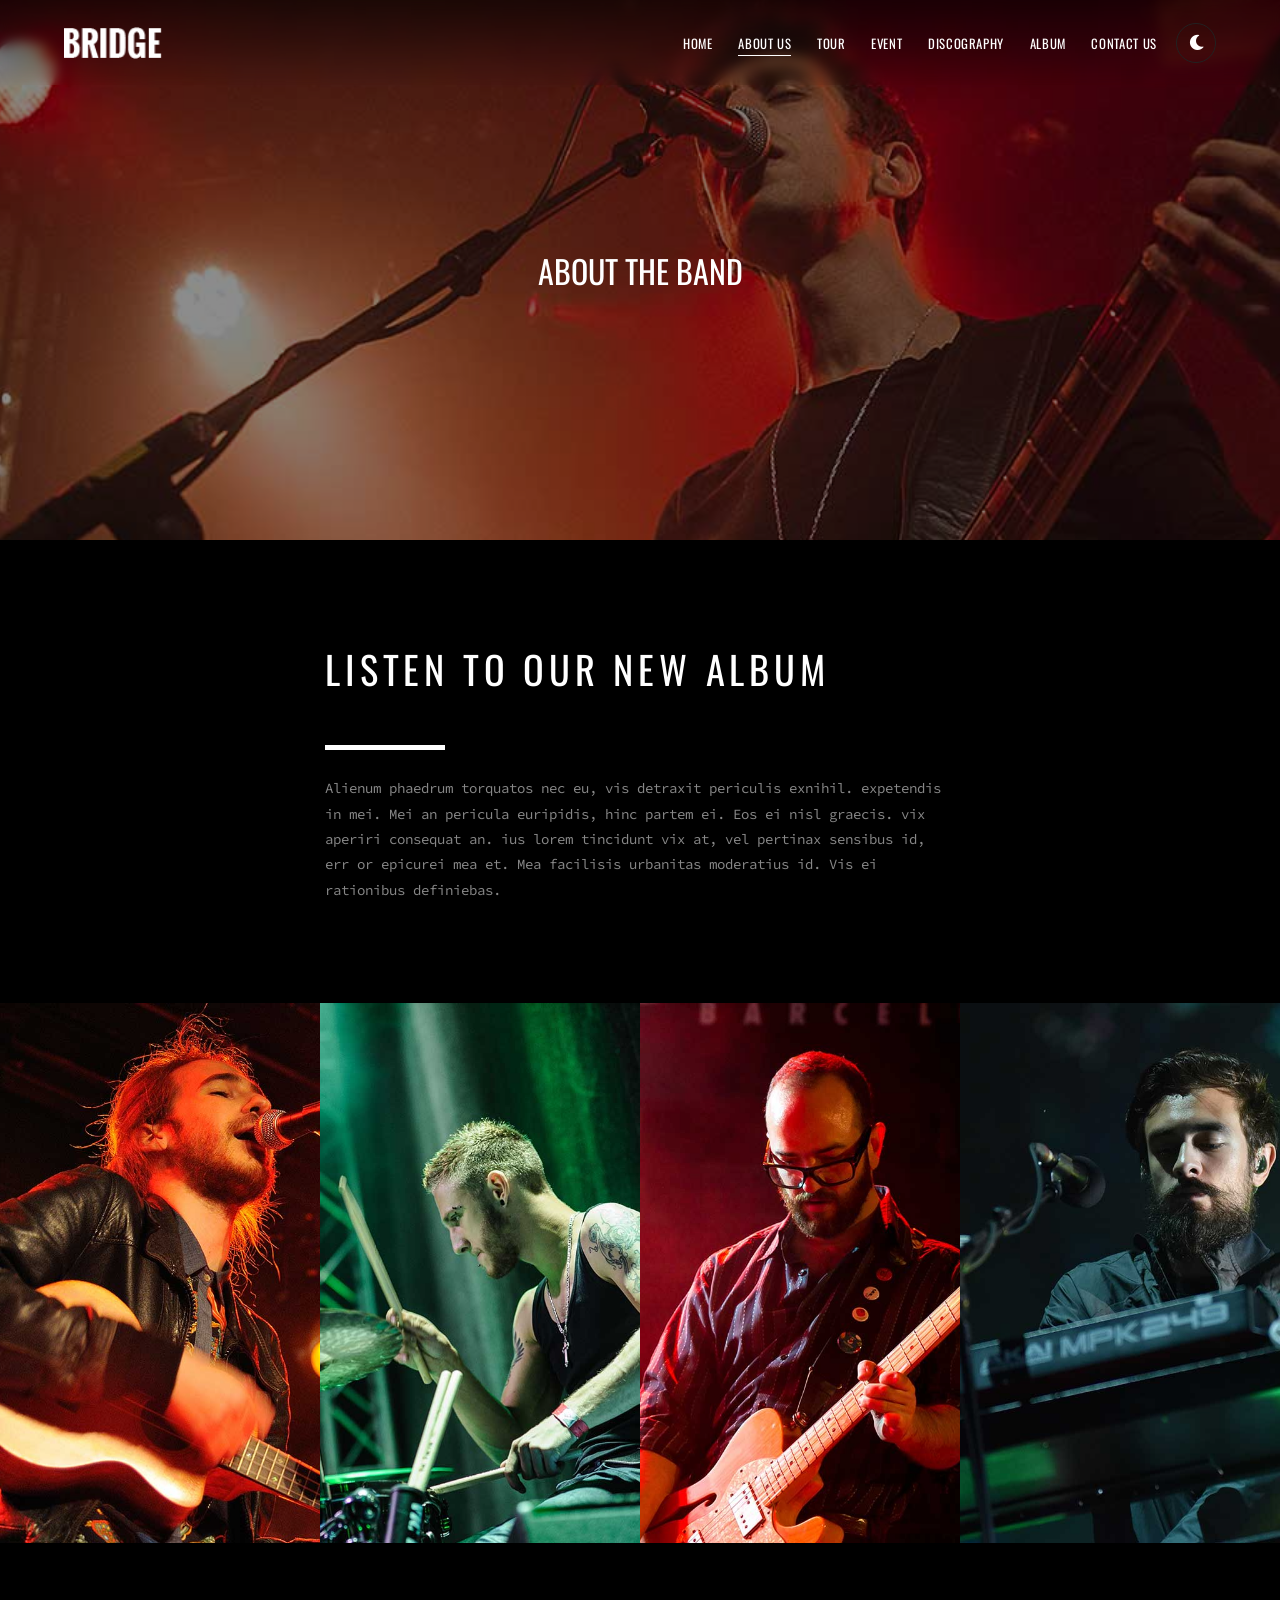
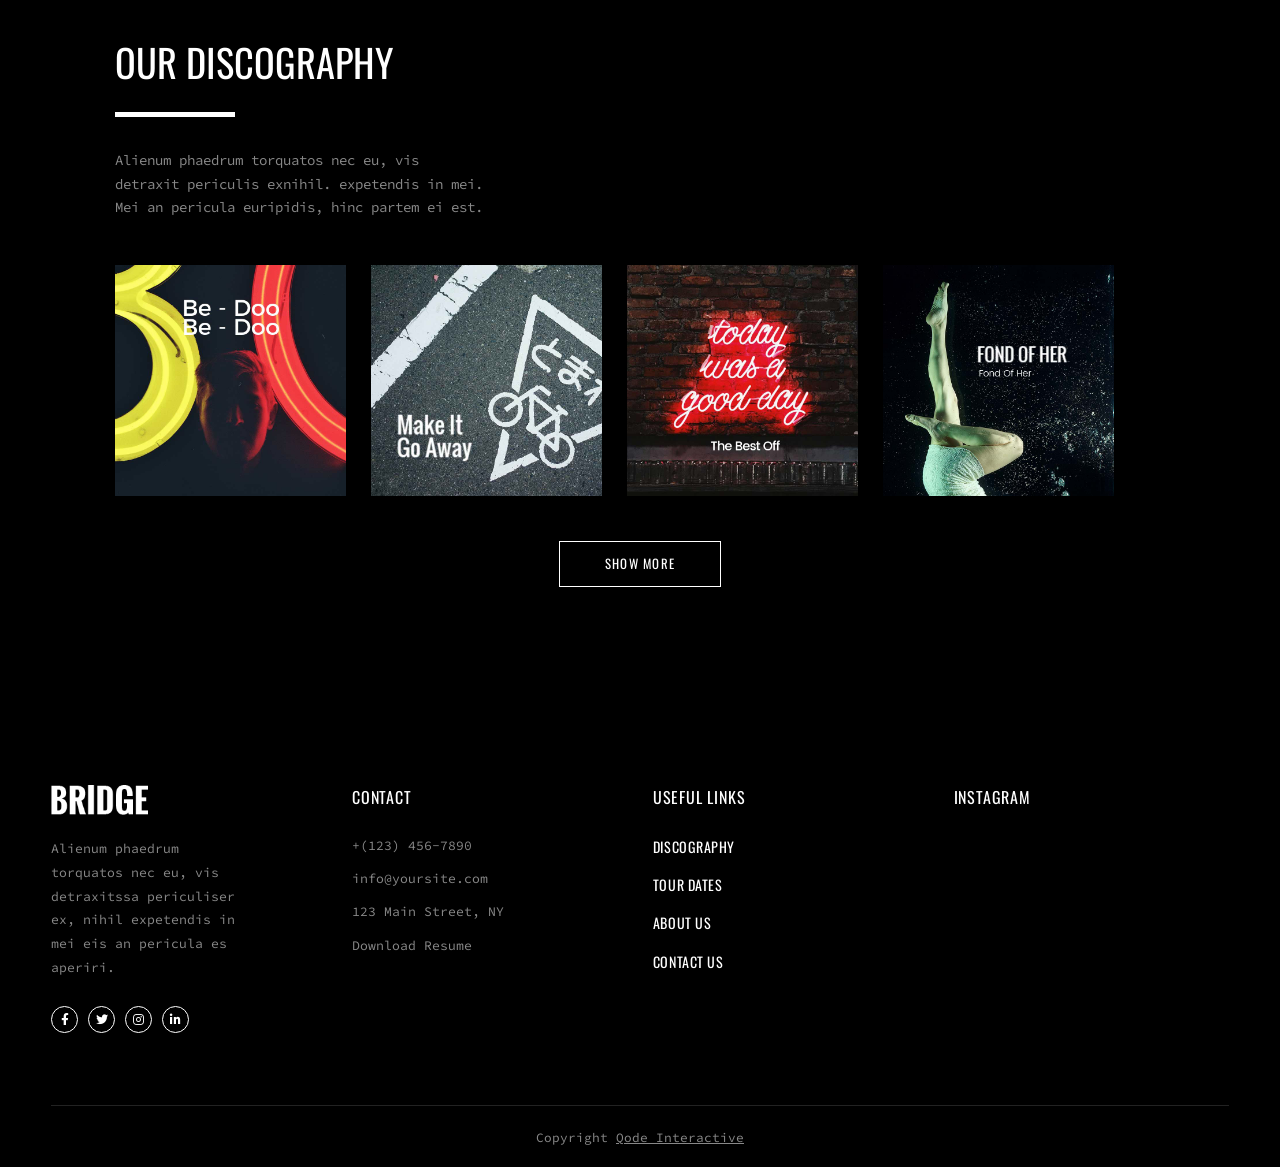
==== commit 3393fc37: "Responsive más prueba de toggle de modo claro y oscuro" ====
--- a/about.html
+++ b/about.html
@@ -21,10 +21,12 @@
             <img src="assets/images/logo-1.png" alt="Boring Vaccines">
         </a>
     </div>
-    <nav>
+
+    <div class="header-derecha">
+    <nav id="nav-principal">
         <ul>
             <li><a href="index.html">Home</a></li>
-            <li><a href="about_us.html"class="active">About Us</a></li>
+            <li><a href="about.html" class="active">About Us</a></li>
             <li><a href="tour.html">Tour</a></li>
             <li><a href="event.html">Event</a></li>
             <li><a href="discography.html">Discography</a></li>
@@ -32,6 +34,16 @@
             <li><a href="contact.html">Contact Us</a></li>
         </ul>
     </nav>
+        <button class="theme-toggle" id="theme-toggle" type="button" aria-label="Cambiar a modo claro" aria-pressed="false">
+            <i class="fas fa-moon" aria-hidden="true"></i>
+            <i class="fas fa-sun" aria-hidden="true"></i>
+        </button>
+        <button class="menu-toggle" id="menu-toggle" aria-label="Abrir menú" aria-expanded="false" aria-controls="nav-principal">
+            <span></span>
+            <span></span>
+            <span></span>
+        </button>
+    </div>
 </header>
 <main>
 <!-- HERO -->
@@ -88,7 +100,7 @@
             <ul class="footer-links">
                 <li><a href="discography.html">Discography</a></li>
                 <li><a href="tour.html">Tour Dates</a></li>
-                <li><a href="about_us.html">About Us</a></li>
+                <li><a href="about.html">About Us</a></li>
                 <li><a href="contact.html">Contact Us</a></li>
             </ul>
         </div>
@@ -105,7 +117,6 @@
 <button class="scroll-top" id="scroll-top" aria-label="Scroll to top">↑</button>
 
 <script src="/assets/js/script.js"></script>
-<script src="/assets/js/about.js"></script>
 
 </body>
 </html>
--- a/assets/css/style.css
+++ b/assets/css/style.css
@@ -1,9 +1,5 @@
-/* ============================================================
-   RESET BASE
-============================================================ */
-*,
-*::before,
-*::after {
+/* RESET BASE*/
+*,*::before,*::after {
   box-sizing: border-box;
   margin: 0;
   padding: 0;
@@ -11,14 +7,13 @@
 html {
   scroll-behavior: smooth;
 }
-
 body {
   font-family: "Open Sans", sans-serif;
-  background: #000;
-  color: #fff;
+  background: var(--bg);
+  color: var(--text);
   overflow-x: hidden;
-}
-
+  transition: background-color 0.35s ease, color 0.35s ease;
+}
 img {
   max-width: 100%;
   height: auto;
@@ -28,8 +23,7 @@
   text-decoration: none;
   color: inherit;
 }
-ul,
-ol {
+ul,ol {
   list-style: none;
 }
 button {
@@ -39,9 +33,7 @@
   border: none;
   color: inherit;
 }
-/* ============================================================
-   VARIABLES
-============================================================ */
+/* VARIABLES */
 :root {
   --black: #000;
   --white: #fff;
@@ -50,88 +42,110 @@
   --gray-border: #222;
   --font-heading: "Oswald", sans-serif;
   --font-mono: "Source Code Pro", monospace;
-}
-/* ============================================================
-   HEADER
-============================================================ */
-header {
-  position: absolute;
-  top: 0;
-  left: 0;
-  width: 100%;
-  z-index: 100;
-  padding: 2.5vh 5vw;
-  display: flex;
-  justify-content: space-between;
-  align-items: center;
-}
+
+  /* ===== TEMA (modo oscuro = default) ===== */
+  --bg: #000;
+  --bg-rgb: 0, 0, 0;
+  --surface: #151515;
+  --surface-2: #232323;
+  --surface-3: #333333;
+  --text: #ffffff;
+  --fg-rgb: 255, 255, 255;
+  --border-color: #222222;
+}
+
+/* ===== MODO CLARO ===== */
+[data-theme="light"] {
+  --bg: #ffffff;
+  --bg-rgb: 255, 255, 255;
+  --surface: #f2f2f2;
+  --surface-2: #e6e6e6;
+  --surface-3: #d4d4d4;
+  --text: #121212;
+  --fg-rgb: 0, 0, 0;
+  --border-color: #e0e0e0;
+  --gray: #666;
+  --gray-light: #3d3d3d;
+  --gray-border: #e0e0e0;
+}
+
+[data-theme="light"] .video-fondo,
+[data-theme="light"] .about-hero,
+[data-theme="light"] .tour-hero,
+[data-theme="light"] .contact-hero,
+[data-theme="light"] .event-mapa iframe {
+  filter: brightness(0.92);
+}
+/*  HEADER */
+header,.hero-band-name,.hero-cta,.album-section::before,#modal-cerrar,#video-lightbox-cerrar,#lightbox-cerrar,.video-boton-play,.disco-card img,.disco-overlay,.tour-hero-overlay,.contact-hero-overlay,.member::after,
+.member-info { position: absolute; }
+
+.modal-video iframe,#modal-cerrar,#video-lightbox-cerrar,#lightbox-cerrar,.fecha-tickets,.footer-linea,.album-controles button,.track-fila-comprar,.review-nav button,.album-video-seccion iframe,.video-nav button,.video-nav a,.event-mapa iframe { border: none; }
+
+/* PLAYER BAR */
+.player-bar { background: #fff; box-shadow: 0 0.0625em 0.75em rgba(0,0,0,0.12); }
+.galeria-encabezado h2::after,.blog-encabezado h2::after,.disco-encabezado h2::after,.boton-borde:hover,.footer-redes a:hover,.event-tickets-btn:hover,.event-redes-iconos a:hover,.album-progreso-fill,.album-disponible h2::after,.album-about h2::after,.album-lyrics h2::after,.album-reviews h2::after,.album-video-seccion h2::after,.event-detalles h2::after,.event-about h2::after,.event-redes h2::after,.contact-form-izquierda h2::after,.contact-form-derecha button { background: var(--text); }
+
+/*  HEADER */
+header,.album-portada,
+.galeria-seccion,
+.galeria-grilla,.galeria-grilla img,.blog-post img,.video-fondo,.disco-grilla,.disco-card img,.popUpMembers,.member img,.album-img,.album-progreso-track,.album-video-seccion iframe,.contact-form-derecha input,.contact-form-derecha textarea,
+.event-fila-top,.event-imagen img,.event-mapa iframe,
+.event-tickets-btn { width: 100%; }
+
+.progress-track,#modal-cerrar,#video-lightbox-cerrar,.galeria-grilla img,#lightbox-cerrar,.lightbox-controles button,.fecha-tickets,.boton-borde,
+.video-seccion,.video-boton-play,
+.scroll-top,.member,.album-controles button,.album-progreso-track,.track-fila-comprar,.lyric-titulo,.review-nav button,.video-nav button,.video-nav a,.contact-form-derecha button,
+.event-tickets-btn { cursor: pointer; }
+
+/*  HEADER */
+header,
+.player-bar,.player-controls,.player-progress,.player-volume,.cancion,
+.modal-video,.lightbox,.video-lightbox,.lightbox-controles,.lightbox-controles button,.fecha-item,.video-boton-play,.footer-redes a,.event-redes-iconos a,
+.scroll-top,
+.tour-hero,.about-hero,.socials a,.track-fila,.lyric-titulo,.review-pie,.video-nav,
+.contact-hero { align-items: center; }
+
+/* HERO */
+.hero,
+.player-bar,.progress-track,
+.album-section,.album-izquierda,
+.lista-canciones,.galeria-encabezado h2,.blog-encabezado h2,.album-about h2,.album-lyrics h2,.album-reviews h2,.album-video-seccion h2,.contact-form-izquierda h2,.event-detalles h2,.event-about h2,.event-redes h2,
+.video-seccion,.disco-card,
+.tour-hero,.about-hero,.tour-hero-titulo,.contact-hero-titulo,.listen-albums h2,.member,
+.album-disponible h2,
+.contact-hero { position: relative; }
+
+.player-artist,.breadcrumb,.player-time,.album-izquierda p,.galeria-encabezado p,#lightbox-contador,.blog-encabezado p,.blog-post-fecha,.disco-encabezado p,.disco-overlay p,.footer-descripcion,.footer-col address p,.footer-copyright,.before-the-albums,.member-info span,.album-cancion-info .info-artista,.track-fila-comprar,
+.album-about p,.album-meta li,.lyric-cuerpo,.review-texto,.contact-info-col p,.contact-form-izquierda > p,.contact-ciudad p,.contact-form-derecha input,.contact-form-derecha textarea,.contact-form-mensaje,.event-info li,
+.event-about p { font-family: var(--font-mono); }
+
+nav a,.hero-cta h2,.player-title,.album-izquierda h2,.cancion,.galeria-encabezado h2,.blog-encabezado h2,.album-about h2,.album-lyrics h2,.album-reviews h2,.album-video-seccion h2,.contact-form-izquierda h2,.event-detalles h2,.event-about h2,.event-redes h2,.disco-encabezado h2,.fecha-mes,.fecha-lugar,.fecha-tickets,.boton-borde,.blog-post-titulo,.disco-overlay h3,.disco-hero h1,.footer-col h3,.footer-links a,.tour-hero-titulo,.contact-hero-titulo,.listen-albums h2,.member-info h3,.album-cancion-info .info-titulo,.album-tracklist h3,.track-fila-titulo,
+.album-disponible h2,.lyric-titulo,.review-autor,.contact-info-col h3,.contact-ciudad h4,.contact-form-derecha button,
+.event-tickets-btn { text-transform: uppercase; }
+
+nav a,.hero-band-name,.hero-cta h2,.player-title,.album-izquierda h2,.cancion,.galeria-encabezado h2,.blog-encabezado h2,.album-about h2,.album-lyrics h2,.album-reviews h2,.album-video-seccion h2,.contact-form-izquierda h2,.event-detalles h2,.event-about h2,.event-redes h2,.disco-encabezado h2,.fecha-numero,.fecha-mes,.fecha-lugar,.fecha-tickets,.boton-borde,.blog-post-titulo,.disco-overlay h3,.disco-hero h1,.footer-col h3,.footer-links a,.tour-hero-titulo,.contact-hero-titulo,.listen-albums h2,.member-info h3,
+.album-cancion-info,.album-tracklist h3,.track-fila-titulo,
+.album-disponible h2,.lyric-titulo,.review-autor,.review-nav button,.contact-info-col h3,.contact-ciudad h4,.contact-form-derecha button,
+.event-tickets-btn { font-family: var(--font-heading); }
+
+header,nav ul,.event-redes-iconos a,.event-redes-iconos,.event-derecha,.event-fila-medio,.event-fila-top,.event-contenido,.contact-form-derecha,.contact-form-seccion,.contact-info-grilla,.contact-ciudades,.contact-hero,.video-nav,.review-pie,.lyric-titulo,.album-col-derecha,.album-contenido,.track-fila,.socials a,.socials,.popUpMembers,.tour-hero,.about-hero,.scroll-top,.footer-redes,.footer-redes a,.footer-grilla,.disco-grilla,.video-lightbox.activo,.video-boton-play,.blog-grilla,.fecha-item,.lightbox-controles button,.lightbox-controles,.lightbox.activo,.galeria-grilla,.modal-video.activo,.cancion-botones,.review-nav,.cancion,.album-botones,.album-section,.player-volume,.player-progress,.player-controls,.player-bar,.store-btns,.album-disponible-btns,.hero{display: flex;}/*  HEADER */
+header { top: 0; left: 0; z-index: 100; padding: 2.5vh 5vw; justify-content: space-between; background: linear-gradient(to bottom, rgba(var(--bg-rgb), 0.55), rgba(var(--bg-rgb), 0)); backdrop-filter: blur(6px); -webkit-backdrop-filter: blur(6px); transition: background-color 0.35s ease; }
 .logo img {
   height: 2em;
   width: auto;
 }
-
 nav ul {
-  display: flex;
   gap: 2vw;
 }
-
-nav a {
-  font-family: var(--font-heading);
-  font-size: 0.8rem;
-  font-weight: 400;
-  color: var(--white);
-  text-transform: uppercase;
-  letter-spacing: 0.05em;
-  padding-bottom: 0.1875em;
-  border-bottom: 0.0625em solid transparent;
-  transition: border-color 0.3s;
-}
-nav a:hover,
-nav a.active {
-  border-bottom-color: var(--white);
-}
-/* ============================================================
-   HERO
-============================================================ */
-.hero {
-  position: relative;
-  min-height: 110vh;
-  background: url("../images/background-1.png") center/cover no-repeat;
-  display: flex;
-  align-items: flex-end;
-}
-.hero-band-name {
-  position: absolute;
-  left: 9%;
-  top: 50%;
-  transform: translateY(-50%) rotate(180deg);
-  writing-mode: vertical-rl;
-  font-family: var(--font-heading);
-  font-size: clamp(3rem, 7vw, 7rem);
-  font-weight: 700;
-  color: var(--white);
-  letter-spacing: 0.08em;
-  text-shadow: 0 0.25em 1.5em rgba(0, 0, 0, 0.5);
-}
-
-.hero-cta {
-  position: absolute;
-  right: 14%;
-  bottom: 8%;
-  max-width: 30em;
-}
-
-.hero-cta h2 {
-  font-family: var(--font-heading);
-  font-size: clamp(2rem, 3.5vw, 3.5rem);
-  font-weight: 400;
-  text-transform: uppercase;
-  line-height: 1.05;
-  margin-bottom: 2.5vh;
-}
-
-.store-btns {
-  display: flex;
+nav a,.hero-band-name,.album-izquierda h2,.cancion:hover,.cancion-botones button:hover,#modal-cerrar,#video-lightbox-cerrar,.galeria-encabezado h2, .blog-encabezado h2, .album-about h2, .album-lyrics h2,.album-reviews h2, .album-video-seccion h2, .contact-form-izquierda h2,.event-detalles h2, .event-about h2, .event-redes h2, .disco-encabezado h2,#lightbox-cerrar,.lightbox-controles button,.fecha-numero,.fecha-lugar,.fecha-lugar a,.blog-post-titulo a,.fecha-tickets,.boton-borde,.blog-post-titulo,.event-redes-iconos a,.event-tickets-btn,.event-info li a:hover,.event-info li span,.contact-form-derecha button:hover,.contact-form-derecha input,.contact-form-derecha textarea,.contact-ciudad h4,.contact-info-col h3,.contact-hero-titulo,.video-nav button,.video-nav a,.review-nav button,.review-autor,.lyric-titulo,.album-meta li span,.album-disponible h2,.track-fila-comprar:hover,.track-fila-titulo,.album-tracklist h3,.album-cancion-info .info-titulo,.album-controles button,.tour-hero-titulo,.scroll-top:hover,.footer-links a,.footer-col h3,.footer-redes a,.disco-hero h1,.disco-overlay h3,.video-boton-play  {
+color: var(--text);
+}nav a { font-size: 0.8rem; font-weight: 400; letter-spacing: 0.05em; padding-bottom: 0.1875em; border-bottom: 0.0625em solid transparent; transition: border-color 0.3s; }
+nav a:hover,nav a.active {
+  border-bottom-color: var(--text);
+}/* HERO */
+.hero { min-height: 110vh; background: url("../images/background-1.png") center/cover no-repeat; align-items: flex-end; }.hero-band-name { left: 9%; top: 50%; transform: translateY(-50%) rotate(180deg); writing-mode: vertical-rl; font-size: clamp(3rem, 7vw, 7rem); font-weight: 700; letter-spacing: 0.08em; text-shadow: 0 0.25em 1.5em rgba(0, 0, 0, 0.5); }.hero-cta { right: 14%; bottom: 8%; max-width: 30em; }.hero-cta h2 { font-size: clamp(2rem, 3.5vw, 3.5rem); font-weight: 400; line-height: 1.05; margin-bottom: 2.5vh; }
+.store-btns,.album-disponible-btns {
   gap: 0.875em;
   flex-wrap: wrap;
 }
@@ -140,215 +154,62 @@
   width: auto;
   transition: opacity 0.3s;
 }
-.store-btns img:hover {
-  opacity: 0.7;
-}
-/* ============================================================
-   PLAYER BAR
-============================================================ */
-.player-bar {
-  background: var(--white);
-  display: flex;
-  align-items: center;
-  padding: 0 9vw;
-  height: 5.5em;
-  position: relative;
-  z-index: 10;
-  gap: 1vw;
-}
-
+.store-btns img:hover,.album-botones img:hover,.galeria-grilla img:hover,.album-disponible-btns img:hover,.lyric-titulo:hover {opacity: 0.7;}/* PLAYER BAR */
+.player-bar { padding: 0 9vw; height: 5.5em; z-index: 10; gap: 1vw; }
 .player-cover {
   width: 4.5em;
   height: 4.5em;
   object-fit: cover;
   flex-shrink: 0;
 }
-
 .player-info {
   padding: 0 2vw;
   min-width: 8.75em;
-}
-
-.player-title {
-  font-family: var(--font-heading);
-  font-size: 1rem;
-  color: #111;
-  text-transform: uppercase;
-  font-weight: 400;
-  line-height: 1.2;
-}
-
-.player-artist {
-  font-family: var(--font-mono);
-  font-size: 0.82rem;
-  color: var(--gray);
-}
-
-.player-controls {
-  display: flex;
-  align-items: center;
-  gap: 1.5vw;
-  margin-left: 1vw;
-}
-
+}.player-title { font-size: 1rem; color: #111; font-weight: 400; line-height: 1.2; }.player-artist,.breadcrumb { font-size: 0.82rem; color: var(--gray); }.player-controls { gap: 1.5vw; margin-left: 1vw; }
 .player-controls button {
   color: #111;
   font-size: 1rem;
   transition: opacity 0.3s;
 }
-
 .player-controls button:hover {
   opacity: 0.45;
-}
-
-.player-progress {
-  flex: 1;
-  margin: 0 2vw;
-  display: flex;
-  align-items: center;
-  gap: 1vw;
-}
-
-.progress-track {
-  flex: 1;
-  height: 0.1875em;
-  background: #d0d0d0;
-  cursor: pointer;
-  border-radius: 0.125em;
-  position: relative;
-}
-
+}.player-progress { flex: 1; margin: 0 2vw; gap: 1vw; }.progress-track { flex: 1; height: 0.1875em; background: #d0d0d0; border-radius: 0.125em; }
 .progress-fill {
   height: 100%;
   width: 0%;
   background: #111;
   border-radius: 0.125em;
   transition: width 0.1s linear;
-}
-
-.player-time {
-  font-family: var(--font-mono);
-  font-size: 0.82rem;
-  color: var(--gray);
-  white-space: nowrap;
-}
-
-.player-volume {
-  display: flex;
-  align-items: center;
-  gap: 0.6vw;
-}
-
+}.player-time { font-size: 0.82rem; color: var(--gray); white-space: nowrap; }.player-volume { gap: 0.6vw; }
 .player-volume i {
   color: var(--gray);
   font-size: 0.9rem;
 }
-
 .vol-track {
   width: 4.375em;
   height: 0.1875em;
   background: #d0d0d0;
   border-radius: 0.125em;
 }
-
 .vol-fill {
   width: 75%;
   height: 100%;
   background: #111;
   border-radius: 0.125em;
-}
-/* ============================================================
-   ALBUM SECTION
-============================================================ */
-.album-section {
-  display: flex;
-  background: url("../images/h1-img-8.jpg") center/cover no-repeat;
-  min-height: 80vh;
-  padding: 10vh 0;
-  position: relative;
-}
-
-.album-section::before {
-  content: "";
-  position: absolute;
-  inset: 0;
-  background: rgba(0, 0, 0, 0.55);
-}
-
-.album-izquierda {
-  position: relative;
-  z-index: 1;
-  margin-left: 15vw;
-  width: 28vw;
-  flex-shrink: 0;
-}
-
-.album-portada {
-  width: 100%;
-  max-width: 21.25em;
-}
-
-.album-izquierda h2 {
-  font-family: var(--font-heading);
-  font-size: clamp(1.4rem, 2vw, 2rem);
-  font-weight: 400;
-  text-transform: uppercase;
-  color: var(--white);
-  margin: 3vh 0 1.5vh;
-}
-
-.album-izquierda p {
-  font-family: var(--font-mono);
-  font-size: 0.88rem;
-  color: var(--gray);
-  line-height: 1.7;
-  margin-bottom: 2.5vh;
-}
-
+}/* ALBUM SECTION*/
+.album-section { background: url("../images/h1-img-8.jpg") center/cover no-repeat; min-height: 80vh; padding: 10vh 0; }.album-section::before { content: ""; inset: 0; background: rgba(0, 0, 0, 0.55); }.album-izquierda { z-index: 1; margin-left: 15vw; width: 28vw; flex-shrink: 0; }.album-portada { max-width: 21.25em; }.album-izquierda h2 { font-size: clamp(1.4rem, 2vw, 2rem); font-weight: 400; margin: 3vh 0 1.5vh; }.album-izquierda p { font-size: 0.88rem; color: var(--gray); line-height: 1.7; margin-bottom: 2.5vh; }
 .album-botones {
-  display: flex;
   gap: 0.875em;
 }
-
 .album-botones img {
   height: 2.75em;
   width: auto;
   transition: opacity 0.3s;
-}
-
-.album-botones img:hover {
-  opacity: 0.7;
-}
-
-/* Lista de canciones */
-.lista-canciones {
-  position: relative;
-  z-index: 1;
-  flex: 1;
-  margin: 0 13vw 0 5vw;
-  align-self: center;
-}
-
-.cancion {
-  display: flex;
-  align-items: center;
-  border-bottom: 0.0625em solid var(--gray-border);
-  padding: 1.8vh 0;
-  font-family: var(--font-heading);
-  text-transform: uppercase;
-  color: var(--gray);
-  font-size: 0.95rem;
-  gap: 1.2vw;
-  transition: color 0.3s;
-}
-
+}/* Lista de canciones */
+.lista-canciones { z-index: 1; flex: 1; margin: 0 13vw 0 5vw; align-self: center; }.cancion { border-bottom: 0.0625em solid var(--gray-border); padding: 1.8vh 0; color: var(--gray); font-size: 0.95rem; gap: 1.2vw; transition: color 0.3s; }
 .cancion:last-child {
   border-bottom: none;
 }
-.cancion:hover {
-  color: var(--white);
-}
-
 .cancion-numero {
   min-width: 2ch;
 }
@@ -359,1602 +220,349 @@
 .cancion-duracion {
   margin-right: 1vw;
 }
-
-.cancion-botones {
-  display: flex;
+.cancion-botones,.review-nav {
   gap: 1vw;
 }
-
 .cancion-botones button {
   color: var(--gray);
   font-size: 0.82rem;
   transition: color 0.3s;
-}
-
-.cancion-botones button:hover {
-  color: var(--white);
-}
-/* ============================================================
-   MODAL VIDEO
-============================================================ */
-.modal-video {
-  display: none;
-  position: fixed;
-  inset: 0;
-  background: rgba(0, 0, 0, 0.88);
-  z-index: 1000;
-  align-items: center;
-  justify-content: center;
-}
-
-.modal-video.activo {
-  display: flex;
-}
-
-.modal-video iframe {
-  width: 62vw;
-  height: 35vw;
-  border: none;
-}
-
-#modal-cerrar {
-  position: absolute;
-  top: 3vh;
-  right: 2vw;
-  color: var(--white);
-  font-size: 1.8rem;
-  cursor: pointer;
-  background: none;
-  border: none;
-  transition: opacity 0.3s;
-}
-
-#modal-cerrar:hover {
-  opacity: 0.6;
-}
-/* ============================================================
-   GALERIA
-============================================================ */
-.galeria-seccion {
-    background: var(--black);
-    width: 100%;
-    overflow: hidden;
-}
-
+}/* MODAL VIDEO */
+.modal-video, .lightbox, .video-lightbox { display: none; position: fixed; inset: 0; z-index: 1000; justify-content: center; }
+.modal-video { background: rgba(0, 0, 0, 0.88); }.modal-video iframe { width: 62vw; height: 35vw; }#modal-cerrar,#video-lightbox-cerrar { top: 3vh; right: 2vw; font-size: 1.8rem; background: none; transition: opacity 0.3s; }
+#modal-cerrar:hover,#lightbox-cerrar:hover,.fecha-lugar a:hover,.fecha-tickets:hover,.blog-post-titulo a:hover,#video-lightbox-cerrar:hover,.breadcrumb a:hover,.footer-links a:hover  {opacity: 0.6;}/* GALERIA*/
+.galeria-seccion { background: var(--bg); overflow: hidden; }
 .galeria-encabezado {
     padding: 9vh 15vw 0;
-}
-
-.galeria-encabezado h2 {
-    font-family: var(--font-heading);
-    font-size: clamp(2rem, 3vw, 3rem);
-    font-weight: 400;
-    text-transform: uppercase;
-    color: var(--white);
-    position: relative;
-    margin-bottom: 1.5vh;
-}
-
-.galeria-encabezado h2::after {
-    content: '';
-    display: block;
-    width: 3.125em;
-    height: 0.125em;
-    background: var(--white);
-    margin-top: 2.5vh;
-}
-
-.galeria-encabezado p {
-    font-family: var(--font-mono);
-    font-size: 0.88rem;
-    color: var(--gray);
-    line-height: 1.7;
-    max-width: 55%;
-    margin-top: 3.5vh;
-    margin-bottom: 5vh;
-}
-
-/* ─── GRILLA ─────────────────────────────────────────── */
-.galeria-grilla {
-    display: flex;
-    flex-wrap: wrap;
-    width: 100%;
-}
-
-.galeria-grilla img {
-    width: 100%;
-    object-fit: cover;
-    cursor: pointer;
-    transition: opacity 0.3s ease;
-    display: block;
-}
-
-.galeria-grilla img:hover {
-    opacity: 0.7;
-}
-
+}.galeria-encabezado h2, .blog-encabezado h2, .album-about h2, .album-lyrics h2,.album-reviews h2, .album-video-seccion h2, .contact-form-izquierda h2,.event-detalles h2, .event-about h2, .event-redes h2, .disco-encabezado h2 { font-weight: 400; }
+.galeria-encabezado h2, .blog-encabezado h2, .disco-encabezado h2 { font-size: clamp(2rem, 3vw, 3rem); }
+.album-about h2, .album-lyrics h2, .album-reviews h2, .album-video-seccion h2 { font-size: clamp(1.5rem, 2vw, 2rem); }
+.contact-form-izquierda h2 { font-size: clamp(1.8rem, 2.5vw, 2.5rem); }
+.event-detalles h2, .event-about h2, .event-redes h2 { font-size: clamp(1.2rem, 1.8vw, 1.8rem); }
+.galeria-encabezado h2, .blog-encabezado h2, .album-about h2, .album-lyrics h2, .album-reviews h2 { margin-bottom: 1.5vh; }
+.album-video-seccion h2 { margin-bottom: 2.5vh; }
+.contact-form-izquierda h2, .event-detalles h2, .event-about h2, .event-redes h2 { margin-bottom: 2vh; }
+.disco-encabezado h2 { margin-bottom: 0; }.galeria-encabezado h2::after,.blog-encabezado h2::after,.disco-encabezado h2::after { content: ''; display: block; width: 3.125em; height: 0.125em; margin-top: 2.5vh; }.galeria-encabezado p { font-size: 0.88rem; color: var(--gray); line-height: 1.7; max-width: 55%; margin-top: 3.5vh; margin-bottom: 5vh; }/* GRILLA  */
+.galeria-grilla { flex-wrap: wrap; }.galeria-grilla img { object-fit: cover; transition: opacity 0.3s ease; display: block; }
 @media (min-width: 48em) {
     /* Fila 1: grande - chica - chica */
     .galeria-grilla img:nth-child(1) { width: 50%; height: 20em; }
-    .galeria-grilla img:nth-child(2) { width: 25%; height: 20em; }
+    .galeria-grilla img:nth-child(2),
     .galeria-grilla img:nth-child(3) { width: 25%; height: 20em; }
 
     /* Fila 2: chica - chica - grande */
-    .galeria-grilla img:nth-child(4) { width: 25%; height: 17.5em; }
+    .galeria-grilla img:nth-child(4),
     .galeria-grilla img:nth-child(5) { width: 25%; height: 17.5em; }
     .galeria-grilla img:nth-child(6) { width: 50%; height: 17.5em; }
 }
-
-/* ============================================================
-   LIGHTBOX
-============================================================ */
-.lightbox {
-    display: none;
-    position: fixed;
-    inset: 0;
-    background: rgba(0,0,0,0.95);
-    z-index: 1000;
-    flex-direction: column;
-    align-items: center;
-    justify-content: center;
-}
-
-.lightbox.activo {
-    display: flex;
-}
-
+/*LIGHTBOX */
+.lightbox { background: rgba(0,0,0,0.95); flex-direction: column; }
 .lightbox img {
     max-width: 85vw;
     max-height: 75vh;
     object-fit: contain;
-}
-
-#lightbox-cerrar {
-    position: absolute;
-    top: 4vh;
-    right: 4vw;
-    color: var(--white);
-    font-size: 2rem;
-    background: none;
-    border: none;
-    cursor: pointer;
-    transition: transform 0.2s, opacity 0.3s;
-}
-
+}#lightbox-cerrar { top: 4vh; right: 4vw; font-size: 2rem; background: none; transition: transform 0.2s, opacity 0.3s; }
 #lightbox-cerrar:hover {
-    opacity: 0.6;
-    transform: scale(1.1);
-}
-
-.lightbox-controles {
-    display: flex;
-    align-items: center;
-    gap: 2vw;
-    margin-top: 3vh;
-}
-
-.lightbox-controles button {
-    color: var(--white);
-    font-size: 1.2rem;
-    width: 2.75em;
-    height: 2.75em;
-    border: 0.125em solid var(--white);
-    border-radius: 50%;
-    background: none;
-    cursor: pointer;
-    display: flex;
-    align-items: center;
-    justify-content: center;
-    transition: background 0.3s, transform 0.2s;
-}
-
+transform: scale(1.1);
+}.lightbox-controles { gap: 2vw; margin-top: 3vh; }.lightbox-controles button { font-size: 1.2rem; width: 2.75em; height: 2.75em; border: 0.125em solid var(--text); border-radius: 50%; background: none; justify-content: center; transition: background 0.3s, transform 0.2s; }
 .lightbox-controles button:hover {
     background: rgba(255,255,255,0.2);
     transform: scale(1.05);
-}
-
-#lightbox-contador {
-    font-family: var(--font-mono);
-    font-size: 0.9rem;
-    color: var(--gray-light);
-    letter-spacing: 0.0625em;
-}
-
-/* ============================================================
-   TOUR DATES
-============================================================ */
+}#lightbox-contador { font-size: 0.9rem; color: var(--gray-light); letter-spacing: 0.0625em; }
+/* TOUR DATES*/
 .fechas-seccion {
     padding: 10vh 15vw;
-    background: var(--black);
-}
-
-.fecha-item {
-    display: flex;
-    align-items: center;
-    border-bottom: 0.0625em solid var(--gray-border);
-    padding: 2vh 0;
-    gap: 1vw;
-    flex-wrap: wrap;
-}
-
-.fecha-numero {
-    font-family: var(--font-heading);
-    font-size: clamp(2.5rem, 4vw, 3.8rem);
-    font-weight: 700;
-    color: var(--white);
-    line-height: 1;
-    margin-right: 0.3em;
-}
-
-.fecha-mes {
-    font-family: var(--font-heading);
-    font-size: 0.75rem;
-    color: var(--gray);
-    text-transform: uppercase;
-    line-height: 1.4;
-    letter-spacing: 0.08em;
-    border-left: 0.0625em solid var(--gray-border);
-    padding-left: 0.7em;
-    min-width: 2.5em;
-}
-
-.fecha-lugar {
-    flex: 1;
-    font-family: var(--font-heading);
-    font-size: 0.88rem;
-    font-weight: 400;
-    color: var(--white);
-    text-transform: uppercase;
-    letter-spacing: 0.04em;
-    padding-left: 2vw;
-}
-
-.fecha-lugar a {
-    color: var(--white);
+    background: var(--bg);
+}.fecha-item { border-bottom: 0.0625em solid var(--gray-border); padding: 2vh 0; gap: 1vw; flex-wrap: wrap; }.fecha-numero { font-size: clamp(2.5rem, 4vw, 3.8rem); font-weight: 700; line-height: 1; margin-right: 0.3em; }.fecha-mes { font-size: 0.75rem; color: var(--gray); line-height: 1.4; letter-spacing: 0.08em; border-left: 0.0625em solid var(--gray-border); padding-left: 0.7em; min-width: 2.5em; }.fecha-lugar { flex: 1; font-size: 0.88rem; font-weight: 400; letter-spacing: 0.04em; padding-left: 2vw; }
+.fecha-lugar a,.blog-post-titulo a {
     transition: opacity 0.3s;
-}
-
-.fecha-lugar a:hover { opacity: 0.6; }
-
-.fecha-tickets {
-    font-family: var(--font-heading);
-    font-size: 0.8rem;
-    font-weight: 600;
-    color: var(--white);
-    text-transform: uppercase;
-    text-decoration: underline;
-    letter-spacing: 0.05em;
-    transition: opacity 0.3s;
-    margin-left: auto;
-    background: none;
-    border: none;
-    cursor: pointer;
-}
-
-.fecha-tickets:hover { opacity: 0.6; }
-
-.fechas-boton-wrap {
+}.fecha-tickets { font-size: 0.8rem; font-weight: 600; text-decoration: underline; letter-spacing: 0.05em; transition: opacity 0.3s; margin-left: auto; background: none; }
+.fechas-boton-wrap,.disco-boton-wrap {
     text-align: center;
     margin-top: 5vh;
-}
-
-.boton-borde {
-    display: inline-block;
-    font-family: var(--font-heading);
-    font-size: 0.8rem;
-    font-weight: 400;
-    text-transform: uppercase;
-    letter-spacing: 0.1em;
-    color: var(--white);
-    border: 0.0625em solid var(--white);
-    padding: 1.4vh 3.5vw;
-    transition: background 0.3s, color 0.3s;
-    background: transparent;
-    cursor: pointer;
-}
-
-.boton-borde:hover { background: var(--white); color: var(--black); }
-/* ============================================================
-   BLOG
-============================================================ */
+}.boton-borde { display: inline-block; font-size: 0.8rem; font-weight: 400; letter-spacing: 0.1em; border: 0.0625em solid var(--text); padding: 1.4vh 3.5vw; transition: background 0.3s, color 0.3s; background: transparent; }.boton-borde:hover,.footer-redes a:hover,.event-tickets-btn:hover,.event-redes-iconos a:hover { color: var(--bg); }
+/* BLOG */
 .blog-seccion {
     padding: 10vh 15vw 12vh;
-    background: var(--black);
-}
-
+    background: var(--bg);
+}
 .blog-encabezado {
     margin-bottom: 5vh;
-}
-
-.blog-encabezado h2 {
-    font-family: var(--font-heading);
-    font-size: clamp(2rem, 3vw, 3rem);
-    font-weight: 400;
-    text-transform: uppercase;
-    color: var(--white);
-    position: relative;
-    margin-bottom: 1.5vh;
-}
-
-.blog-encabezado h2::after {
-    content: '';
-    display: block;
-    width: 3.125em;
-    height: 0.125em;
-    background: var(--white);
-    margin-top: 2.5vh;
-}
-
-.blog-encabezado p {
-    font-family: var(--font-mono);
-    font-size: 0.88rem;
-    color: var(--gray);
-    line-height: 1.7;
-    max-width: 55%;
-    margin-top: 3.5vh;
-}
-
+}.blog-encabezado p { font-size: 0.88rem; color: var(--gray); line-height: 1.7; max-width: 55%; margin-top: 3.5vh; }
 .blog-grilla {
-    display: flex;
     gap: 3vw;
     flex-wrap: wrap;
 }
-
 .blog-post {
     width: calc(33.33% - 2vw);
     overflow: hidden;
-}
-
-.blog-post img {
-    width: 100%;
-    aspect-ratio: 4/3;
-    object-fit: cover;
-    display: block;
-    transition: transform 0.4s ease;
-}
-
-.blog-post:hover img { transform: scale(1.03); }
-
-.blog-post-titulo {
-    font-family: var(--font-heading);
-    font-size: 1rem;
-    font-weight: 400;
-    color: var(--white);
-    text-transform: uppercase;
-    margin-top: 1.5vh;
-    letter-spacing: 0.03em;
-}
-
-.blog-post-titulo a {
-    color: var(--white);
-    transition: opacity 0.3s;
-}
-
-.blog-post-titulo a:hover { opacity: 0.6; }
-
-.blog-post-fecha {
-    font-family: var(--font-mono);
-    font-size: 0.8rem;
-    color: var(--gray);
-    margin-top: 0.6vh;
-}
-/* ============================================================
-   VIDEO SECTION
-============================================================ */
-.video-seccion {
-    position: relative;
-    overflow: hidden;
-    cursor: pointer;
-}
-
-.video-fondo {
-    width: 100%;
-    aspect-ratio: 16/7;
-    object-fit: cover;
-    display: block;
-    transition: transform 0.5s ease;
-}
-
-.video-seccion:hover .video-fondo { transform: scale(1.02); }
-
-.video-boton-play {
-    position: absolute;
-    top: 50%;
-    left: 50%;
-    transform: translate(-50%, -50%);
-    width: 4.375em;
-    height: 4.375em;
-    border: 0.1875em solid var(--white);
-    border-radius: 50%;
-    display: flex;
-    align-items: center;
-    justify-content: center;
-    font-size: 1.4rem;
-    color: var(--white);
-    background: transparent;
-    cursor: pointer;
-    transition: background 0.3s;
-}
-
+}.blog-post img { aspect-ratio: 4/3; object-fit: cover; display: block; transition: transform 0.4s ease; }
+.blog-post:hover img { transform: scale(1.03); }.blog-post-titulo { font-size: 1rem; font-weight: 400; margin-top: 1.5vh; letter-spacing: 0.03em; }.blog-post-fecha { font-size: 0.8rem; color: var(--gray); margin-top: 0.6vh; }/*  VIDEO SECTION*/
+.video-seccion { overflow: hidden; }.video-fondo { aspect-ratio: 16/7; object-fit: cover; display: block; transition: transform 0.5s ease; }
+.video-seccion:hover .video-fondo { transform: scale(1.02); }.video-boton-play { top: 50%; left: 50%; transform: translate(-50%, -50%); width: 4.375em; height: 4.375em; border: 0.1875em solid var(--text); border-radius: 50%; justify-content: center; font-size: 1.4rem; background: transparent; transition: background 0.3s; }
 .video-seccion:hover .video-boton-play {
     background: rgba(255,255,255,0.15);
 }
-
-/* ============================================================
-   VIDEO LIGHTBOX
-============================================================ */
-.video-lightbox {
-    display: none;
-    position: fixed;
-    inset: 0;
-    background: rgba(0,0,0,0.92);
-    z-index: 1000;
-    align-items: center;
-    justify-content: center;
-}
-
-.video-lightbox.activo { display: flex; }
-
+/* VIDEO LIGHTBOX*/
+.video-lightbox { background: rgba(0,0,0,0.92); }
 .video-lightbox video {
     max-width: 80vw;
     max-height: 80vh;
-}
-
-#video-lightbox-cerrar {
-    position: absolute;
-    top: 3vh;
-    right: 2vw;
-    color: var(--white);
-    font-size: 1.8rem;
-    background: none;
-    border: none;
-    cursor: pointer;
-    transition: opacity 0.3s;
-}
-
-#video-lightbox-cerrar:hover { opacity: 0.6; }
-
-/* ============================================================
-   DISCOGRAPHY
-============================================================ */
+}/* DISCOGRAPHY*/
 .disco-seccion {
     padding: 10vh 0 12vh 0;
-    background: var(--black);
-}
-
+    background: var(--bg);
+}
 .disco-encabezado {
     padding: 0 9vw;
     margin-bottom: 5vh;
-}
-
-.disco-encabezado h2 {
-    font-family: var(--font-heading);
-    font-size: clamp(2rem, 3vw, 3rem);
-    font-weight: 400;
-    text-transform: uppercase;
-    color: var(--white);
-    margin-bottom: 0;
-}
-
-.disco-encabezado h2::after {
-    content: '';
-    display: block;
-    width: 3.125em;
-    height: 0.125em;
-    background: var(--white);
-    margin-top: 2.5vh;
-}
-
-.disco-encabezado p {
-    font-family: var(--font-mono);
-    font-size: 0.88rem;
-    color: var(--gray);
-    line-height: 1.7;
-    max-width: 26.25em;
-    margin-top: 3.5vh;
-}
-
-.disco-grilla {
-    display: flex;
-    flex-wrap: wrap;
-    width: 100%;
-    gap: 1.5625em;
-    margin: 0;
-    padding: 0 9vw;
-}
-
-.disco-card {
-    width: 22%;
-    position: relative;
-    overflow: hidden;
-    margin: 0;
-    padding: 0;
-    line-height: 0;
-    height: 18vw;
-    flex-shrink: 0;
-}
-
-.disco-card img {
-    width: 100%;
-    height: 100%;
-    object-fit: cover;
-    display: block;
-    transition: opacity 0.4s;
-    position: absolute;
-    inset: 0;
-}
-
+}.disco-encabezado p { font-size: 0.88rem; color: var(--gray); line-height: 1.7; max-width: 26.25em; margin-top: 3.5vh; }.disco-grilla { flex-wrap: wrap; gap: 1.5625em; margin: 0; padding: 0 9vw; }.disco-card { width: 22%; overflow: hidden; margin: 0; padding: 0; line-height: 0; height: 18vw; flex-shrink: 0; }.disco-card img { height: 100%; object-fit: cover; display: block; transition: opacity 0.4s; inset: 0; }
 .disco-card:hover img {
     opacity: 0.35;
-}
-
-.disco-overlay {
-    position: absolute;
-    left: 10%;
-    bottom: 8%;
-    opacity: 0;
-    transform: translateY(0.625em);
-    transition: opacity 0.35s, transform 0.35s;
-    pointer-events: none;
-    z-index: 1;
-}
-
+}.disco-overlay { left: 10%; bottom: 8%; opacity: 0; transform: translateY(0.625em); transition: opacity 0.35s, transform 0.35s; pointer-events: none; z-index: 1; }
+.disco-card:hover .disco-overlay,.scroll-top.visible,.member:hover .member-info {  opacity: 1;}
 .disco-card:hover .disco-overlay {
-    opacity: 1;
-    transform: translateY(0);
-}
-
-.disco-overlay h3 {
-    font-family: var(--font-heading);
-    font-size: clamp(1rem, 1.5vw, 1.4rem);
-    font-weight: 400;
-    text-transform: uppercase;
-    color: var(--white);
-    line-height: 1.1;
-    margin-bottom: 0.3em;
-}
-
-.disco-overlay p {
-    font-family: var(--font-mono);
-    font-size: 0.82rem;
-    color: var(--gray-light);
-}
-
-.disco-boton-wrap {
-    text-align: center;
-    margin-top: 5vh;
-}
-
+transform: translateY(0);
+}.disco-overlay h3 { font-size: clamp(1rem, 1.5vw, 1.4rem); font-weight: 400; line-height: 1.1; margin-bottom: 0.3em; }.disco-overlay p { font-size: 0.82rem; color: var(--gray-light); }
 .disco-hero {
-    background: var(--black);
+    background: var(--bg);
     padding: 12vh 9vw 4vh;
-}
-
-.disco-hero h1 {
-    font-family: var(--font-heading);
-    font-size: clamp(2rem, 4vw, 3.5rem);
-    font-weight: 700;
-    text-transform: uppercase;
-    color: var(--white);
-    letter-spacing: 0.05em;
-    margin-bottom: 1.5vh;
-}
-
-.breadcrumb {
-    font-family: var(--font-mono);
-    font-size: 0.82rem;
-    color: var(--gray);
-}
-
+}.disco-hero h1 { font-size: clamp(2rem, 4vw, 3.5rem); font-weight: 700; letter-spacing: 0.05em; margin-bottom: 1.5vh; }
 .breadcrumb a {
     color: var(--gray);
     transition: opacity 0.3s;
 }
-
-.breadcrumb a:hover {
-    opacity: 0.6;
-}
-/* ============================================================
-   FOOTER
-============================================================ */
+/* FOOTER*/
 footer {
     padding: 10vh 4vw 0;
-    background: var(--black);
-}
-
+    background: var(--bg);
+}
 .footer-grilla {
-    display: flex;
     gap: 2vw;
     padding-bottom: 8vh;
     flex-wrap: wrap;
 }
-
-.footer-col {
+.footer-col,.contact-info-col {
     flex: 1;
     min-width: 11.25em;
 }
-
 .footer-logo {
     height: 1.875em;
     width: auto;
     margin-bottom: 2.5vh;
-}
-
-.footer-descripcion {
-    font-family: var(--font-mono);
-    font-size: 0.82rem;
-    color: var(--gray);
-    line-height: 1.8;
-    margin-bottom: 3vh;
-    max-width: 15em;
-}
-
+}.footer-descripcion { font-size: 0.82rem; color: var(--gray); line-height: 1.8; margin-bottom: 3vh; max-width: 15em; }
 .footer-redes {
-    display: flex;
     gap: 0.625em;
-}
-
-.footer-redes a {
-    width: 2.25em;
-    height: 2.25em;
-    border: 0.125em solid var(--white);
-    border-radius: 50%;
-    display: flex;
-    align-items: center;
-    justify-content: center;
-    font-size: 0.75rem;
-    color: var(--white);
-    transition: background 0.3s, color 0.3s;
-}
-
-.footer-redes a:hover {
-    background: var(--white);
-    color: var(--black);
-}
-
-.footer-col h3 {
-    font-family: var(--font-heading);
-    font-size: 1rem;
-    font-weight: 400;
-    text-transform: uppercase;
-    letter-spacing: 0.05em;
-    color: var(--white);
-    margin-bottom: 3vh;
-}
-
+}.footer-redes a, .event-redes-iconos a { border-radius: 50%; justify-content: center; font-size: 0.75rem; transition: background 0.3s, color 0.3s; }
+.footer-redes a { width: 2.25em; height: 2.25em; border: 0.125em solid var(--text); }.footer-col h3 { font-size: 1rem; font-weight: 400; letter-spacing: 0.05em; margin-bottom: 3vh; }
 .footer-col address {
     font-style: normal;
-}
-
-.footer-col address p {
-    font-family: var(--font-mono);
-    font-size: 0.82rem;
-    color: var(--gray);
-    margin-bottom: 1.5vh;
-    line-height: 1.5;
-}
-
-.footer-links {
+}.footer-col address p { font-size: 0.82rem; color: var(--gray); margin-bottom: 1.5vh; line-height: 1.5; }
+.footer-links,.album-meta {
     list-style: none;
     padding: 0;
 }
-
 .footer-links li {
     margin-bottom: 1.8vh;
-}
-
-.footer-links a {
-    font-family: var(--font-heading);
-    font-size: 0.88rem;
-    font-weight: 400;
-    text-transform: uppercase;
-    letter-spacing: 0.04em;
-    color: var(--white);
-    transition: opacity 0.3s;
-}
-
-.footer-links a:hover { opacity: 0.6; }
-
-.footer-linea {
-    border: none;
-    border-top: 0.0625em solid var(--gray-border);
-    margin: 0;
-}
-
-.footer-copyright {
-    text-align: center;
-    padding: 2.5vh 0;
-    font-family: var(--font-mono);
-    font-size: 0.8rem;
-    color: var(--gray);
-}
-
+}.footer-links a { font-size: 0.88rem; font-weight: 400; letter-spacing: 0.04em; transition: opacity 0.3s; }.footer-linea { border-top: 0.0625em solid var(--gray-border); margin: 0; }.footer-copyright { text-align: center; padding: 2.5vh 0; font-size: 0.8rem; color: var(--gray); }
 .footer-copyright a {
     color: var(--gray);
     text-decoration: underline;
-}
-
-/* ============================================================
-   SCROLL TO TOP
-============================================================ */
-.scroll-top {
-    position: fixed;
-    bottom: 2rem;
-    right: 2rem;
-    width: 2.75em;
-    height: 2.75em;
-    border: 0.125em solid var(--gray);
-    border-radius: 50%;
-    color: var(--gray);
-    display: flex;
-    align-items: center;
-    justify-content: center;
-    font-size: 1.1rem;
-    opacity: 0;
-    transition: opacity 0.4s, background 0.3s;
-    z-index: 500;
-    background: transparent;
-    cursor: pointer;
-}
-
-.scroll-top.visible { opacity: 1; }
-.scroll-top:hover { background: rgba(255,255,255,0.1); color: var(--white); }
-
-/* ============================================================
-   TOUR HERO
-============================================================ */
-.tour-hero,.about-hero {
-    position: relative;
-    height: 60vh;
-    display: flex;
-    align-items: center;
-    justify-content: center;
-}
+}/* SCROLL TO TOP*/
+.scroll-top { position: fixed; bottom: 2rem; right: 2rem; width: 2.75em; height: 2.75em; border: 0.125em solid var(--gray); border-radius: 50%; color: var(--gray); justify-content: center; font-size: 1.1rem; opacity: 0; transition: opacity 0.4s, background 0.3s; z-index: 500; background: transparent; }
+.scroll-top:hover { background: rgba(var(--fg-rgb),0.1); }/* TOUR HERO*/
+.tour-hero,.about-hero { height: 60vh; justify-content: center; }
 .tour-hero {
 background: url('../images/tour-title-area.png') center/cover no-repeat;
 background-attachment: fixed;
-
 }
 .about-hero {
     background: url('../images/about-title-area.png') center/cover no-repeat;
     background-attachment: fixed;
-}
-.tour-hero-overlay {
-    position: absolute;
-    inset: 0;
-    background: rgba(0,0,0,0.45);
-}
-.tour-hero-titulo {
-    position: relative;
-    z-index: 1;
-    font-family: var(--font-heading);
-    font-size: 2em;
-    font-weight: 400;
-    text-transform: uppercase;
-    color: var(--white);
-    text-align: center;
-}
-
+}.tour-hero-overlay,.contact-hero-overlay { inset: 0; background: rgba(0,0,0,0.45); }.tour-hero-titulo, .contact-hero-titulo { z-index: 1; font-weight: 400; text-align: center; }
+.tour-hero-titulo { font-size: 2em; }
 /* Estilo para el contenedor que centra el contenido */
 .container {
     max-width: 50em; 
     margin: 0 auto;
     padding: 0 1.25em;
 }
-
 .listen-albums {
-    background-color: #000;
+    background-color: var(--bg);
     padding: 6.25em 0;
     text-align: left;       /* ← el original es LEFT, no centrado */
-    color: #fff;
-}
-
+    color: var(--text);
+}
 .listen-albums .container {
     max-width: 53.75em;
     margin: 0 auto;
     padding: 0 9vw;
-}
-
-.listen-albums h2 {
-    font-family: var(--font-heading);
-    font-size: clamp(2rem, 3vw, 3rem);
-    font-weight: 400;
-    text-transform: uppercase;
-    letter-spacing: 0.125em;
-    margin-bottom: 0;
-    position: relative;
-}
-
+}.listen-albums h2 { font-size: clamp(2rem, 3vw, 3rem); font-weight: 400; letter-spacing: 0.125em; margin-bottom: 0; }
 .listen-albums h2::after {
     content: '';
     display: block;
     width: 3.125em;
     height: 0.125em;
-    background-color: #fff;
+    background-color: var(--text);
     margin: 1.25em 0 0;       /* ← izquierda, NO centrado */
-}
-
-.before-the-albums {
-    font-family: var(--font-mono);
-    font-size: 0.88rem;
-    line-height: 1.8;
-    color: #888;
-    margin-top: 1.875em;
-    max-width: 53.75em;
-}
-.popUpMembers {
-    width: 100%;
-    height: 60vh;       
-    display: flex;
-    background: #000;
-    overflow: hidden;
-}
-
-.member {
-    position: relative;
-    flex: 1;
-    transition: flex 0.6s ease;
-    overflow: hidden;
-    cursor: pointer;
-}
-
-.member img {
-    width: 100%;
-    height: 100%;
-    object-fit: cover;
-    display: block;
-    transition: transform 0.6s ease;
-}
-.member::after {
-    content: "";
-    position: absolute;
-    inset: 0;
-    background: rgba(0, 0, 0, 0);          
-    transition: background 0.4s ease;
-    z-index: 1;
-}
-
+}.before-the-albums { font-size: 0.88rem; line-height: 1.8; color: var(--gray); margin-top: 1.875em; max-width: 53.75em; }.popUpMembers { height: 60vh; background: var(--bg); overflow: hidden; }.member { flex: 1; transition: flex 0.6s ease; overflow: hidden; }.member img { height: 100%; object-fit: cover; display: block; transition: transform 0.6s ease; }.member::after { content: ""; inset: 0; background: rgba(0, 0, 0, 0); transition: background 0.4s ease; z-index: 1; }
 .member:hover::after {
     background: rgba(0, 0, 0, 0.55);       
-}
-
-/* Info — invisible por defecto */
-.member-info {
-    position: absolute;
-    top: 50%;
-    left: 50%;
-    transform: translate(-50%, -50%);
-    z-index: 2;
-    text-align: center;
-    color: #fff;
-    opacity: 0;                            
-    white-space: nowrap;
-}
-
-.member:hover .member-info {
-    opacity: 1;                            
-}
-
-.member-info h3 {
-    font-family: var(--font-heading);
-    font-size: clamp(1.2rem, 2.5vw, 2.8rem);
-    font-weight: 400;
-    text-transform: uppercase;
-    margin: 0 0 0.5em;
-    letter-spacing: 0.05em;
-}
-
-.member-info span {
-    font-family: var(--font-mono);
-    font-size: 0.9rem;
-    color: #ccc;
-    display: block;
-    margin-bottom: 1.25em;
-}
-
+}/* Info — invisible por defecto */
+.member-info { top: 50%; left: 50%; transform: translate(-50%, -50%); z-index: 2; text-align: center; color: #fff; opacity: 0; white-space: nowrap; }.member-info h3 { font-size: clamp(1.2rem, 2.5vw, 2.8rem); font-weight: 400; margin: 0 0 0.5em; letter-spacing: 0.05em; }.member-info span { font-size: 0.9rem; color: #ccc; display: block; margin-bottom: 1.25em; }
 .socials {
-    display: flex;
     justify-content: center;
     gap: 0.875em;
-}
-
-.socials a {
-    color: #fff;
-    font-size: 0.85rem;
-    width: 1.875em;
-    height: 1.875em;
-    border: 0.0625em solid rgba(255, 255, 255, 0.6);
-    border-radius: 50%;
-    display: flex;
-    align-items: center;
-    justify-content: center;
-    transition: background 0.3s, border-color 0.3s;
-}
-
+}.socials a { color: #fff; font-size: 0.85rem; width: 1.875em; height: 1.875em; border: 0.0625em solid rgba(255, 255, 255, 0.6); border-radius: 50%; justify-content: center; transition: background 0.3s, border-color 0.3s; }
 .socials a:hover {
     background: rgba(255, 255, 255, 0.15);
     border-color: #fff;
 }
-
-/* ============================================================
-   BREADCRUMB
-============================================================ */
-.album-breadcrumb {
-    background: var(--black);
-    padding: 12vh 15vw 2vh;
-    border-bottom: 0.0625em solid var(--gray-border);
-}
-
-.album-breadcrumb p {
-    font-family: var(--font-mono);
-    font-size: 0.82rem;
-    color: var(--gray);
-}
-
-.album-breadcrumb a {
+/* BREADCRUMB*/
+.event-info li a {
     color: var(--gray);
     transition: color 0.3s;
 }
-
-.album-breadcrumb a:hover { color: var(--white); }
-
-/* ============================================================
-   CONTENIDO PRINCIPAL — dos columnas
-============================================================ */
+/* CONTENIDO PRINCIPAL — dos columnas*/
 .album-contenido {
-    display: flex;
     gap: 6vw;
     padding: 6vh 15vw 12vh;
-    background: var(--black);
+    background: var(--bg);
     align-items: flex-start;
 }
-
-/* ============================================================
-   COLUMNA IZQUIERDA
-============================================================ */
+/* COLUMNA IZQUIERDA */
 .album-col-izquierda {
     width: 35%;
     flex-shrink: 0;
-}
-
-.album-img {
-    width: 100%;
-    display: block;
-    margin-bottom: 3vh;
-}
-
-/* Controles */
+}.album-img { display: block; margin-bottom: 3vh; }
 /* Controles - reproductor con fondo gris, 3 columnas iguales */
 .album-controles {
     display: grid;
     grid-template-columns: 1fr 1fr 1fr;
-    background: #2a2a2a;
+    background: var(--surface-2);
     margin-bottom: 0;
-}
-
-.album-controles button {
-    color: var(--white);
-    font-size: 1rem;
-    background: none;
-    border: none;
-    border-right: 0.0625em solid #3a3a3a;
-    cursor: pointer;
-    transition: opacity 0.3s;
-    padding: 2vh 0;
-    text-align: center;
-}
-
+}.album-controles button { font-size: 1rem; background: none; border-right: 0.0625em solid var(--surface-3); transition: opacity 0.3s; padding: 2vh 0; text-align: center; }
 .album-controles button:last-child {
     border-right: none;
 }
-
-.album-controles button:hover { opacity: 0.5; }
-
+.album-controles button:hover,.review-nav button:hover,.video-nav button:hover{ opacity: 0.5; }
 /* Barra de progreso */
 .album-progreso-wrap {
-    background: #1c1c1c;
+    background: var(--surface);
     padding: 0 1.2vw 1.5vh;
     margin-bottom: 0;
-}
-
-.album-progreso-track {
-    width: 100%;
-    height: 0.1875em;
-    background: var(--gray-border);
-    cursor: pointer;
-    border-radius: 0.125em;
-}
-
-.album-progreso-fill {
-    height: 100%;
-    width: 0%;
-    background: var(--white);
-    border-radius: 0.125em;
-    transition: width 0.1s linear;
-}
-
-
-/* Info cancion*/
-.album-cancion-info {
-    background: #1c1c1c;
-    font-family: var(--font-heading);
-    padding: 2vh 1.2vw;
-    margin-bottom: 4vh;
-}
-
-.album-cancion-info .info-titulo {
-    font-size: 0.95rem;
-    text-transform: uppercase;
-    color: var(--white);
-    letter-spacing: 0.05em;
-    margin-bottom: 0.5vh;
-}
-
-.album-cancion-info .info-artista {
-    font-family: var(--font-mono);
-    font-size: 0.78rem;
-    color: var(--gray);
-    text-transform: none;
-}
-
+}.album-progreso-track { height: 0.1875em; background: var(--gray-border); border-radius: 0.125em; }.album-progreso-fill { height: 100%; width: 0%; border-radius: 0.125em; transition: width 0.1s linear; }/* Info cancion*/
+.album-cancion-info { background: var(--surface); padding: 2vh 1.2vw; margin-bottom: 4vh; }.album-cancion-info .info-titulo { font-size: 0.95rem; letter-spacing: 0.05em; margin-bottom: 0.5vh; }.album-cancion-info .info-artista { font-size: 0.78rem; color: var(--gray); text-transform: none; }
 /* Tracklist */
 .album-tracklist {
     margin-bottom: 4vh;
-}
-
-.album-tracklist h3 {
-    font-family: var(--font-heading);
-    font-size: 1rem;
-    font-weight: 400;
-    text-transform: uppercase;
-    color: var(--white);
-    letter-spacing: 0.05em;
-    margin-bottom: 2vh;
-    padding-bottom: 1vh;
-    border-bottom: 0.0625em solid var(--gray-border);
-}
-
-.track-fila {
-    display: flex;
-    align-items: center;
-    justify-content: space-between;
-    padding: 1.2vh 0;
-    border-bottom: 0.0625em solid var(--gray-border);
-    transition: background 0.3s;
-}
-
-.track-fila:hover { background: rgba(255,255,255,0.03); }
-
-.track-fila-titulo {
-    font-family: var(--font-heading);
-    font-size: 0.88rem;
-    font-weight: 400;
-    text-transform: uppercase;
-    color: var(--white);
-    letter-spacing: 0.03em;
-    flex: 1;
-}
-
-.track-fila-comprar {
-    font-family: var(--font-mono);
-    font-size: 0.75rem;
-    color: var(--gray);
-    text-decoration: underline;
-    transition: color 0.3s;
-    background: none;
-    border: none;
-    cursor: pointer;
-}
-
-.track-fila-comprar:hover { color: var(--white); }
-
-/* Available On */
-.album-disponible h2 {
-    font-family: var(--font-heading);
-    font-size: 1.2rem;
-    font-weight: 400;
-    text-transform: uppercase;
-    color: var(--white);
-    letter-spacing: 0.05em;
-    margin-bottom: 2vh;
-    position: relative;
-}
-
-.album-disponible h2::after {
-    content: '';
-    display: block;
-    width: 2.5em;
-    height: 0.125em;
-    background: var(--white);
-    margin-top: 1.5vh;
-}
-
-.album-disponible-btns {
-    display: flex;
-    gap: 0.875em;
-    flex-wrap: wrap;
-}
-
+}.album-tracklist h3 { font-size: 1rem; font-weight: 400; letter-spacing: 0.05em; margin-bottom: 2vh; padding-bottom: 1vh; border-bottom: 0.0625em solid var(--gray-border); }.track-fila { justify-content: space-between; padding: 1.2vh 0; border-bottom: 0.0625em solid var(--gray-border); transition: background 0.3s; }
+.track-fila:hover { background: rgba(var(--fg-rgb),0.03); }.track-fila-titulo { font-size: 0.88rem; font-weight: 400; letter-spacing: 0.03em; flex: 1; }.track-fila-comprar { font-size: 0.75rem; color: var(--gray); text-decoration: underline; transition: color 0.3s; background: none; }/* Available On */
+.album-disponible h2 { font-size: 1.2rem; font-weight: 400; letter-spacing: 0.05em; margin-bottom: 2vh; }.album-disponible h2::after,.album-about h2::after,.album-lyrics h2::after,.album-reviews h2::after,.album-video-seccion h2::after,.event-detalles h2::after,.event-about h2::after,.event-redes h2::after { content: ''; display: block; width: 2.5em; height: 0.125em; margin-top: 1.5vh; }
 .album-disponible-btns img {
     height: 2.5em;
     width: auto;
     transition: opacity 0.3s;
-}
-
-.album-disponible-btns img:hover { opacity: 0.7; }
-
-/* ============================================================
-   COLUMNA DERECHA
-============================================================ */
+}/*COLUMNA DERECHA */
 .album-col-derecha {
     flex: 1;
-    display: flex;
     flex-direction: column;
     gap: 6vh;
 }
-
-/* Títulos de sección derecha */
-.album-about h2,
-.album-lyrics h2,
-.album-reviews h2,
-.album-video h2 {
-    font-family: var(--font-heading);
-    font-size: clamp(1.5rem, 2vw, 2rem);
-    font-weight: 400;
-    text-transform: uppercase;
-    color: var(--white);
-    margin-bottom: 1.5vh;
-    position: relative;
-}
-
-.album-about h2::after,
-.album-lyrics h2::after,
-.album-reviews h2::after,
-.album-video h2::after {
-    content: '';
-    display: block;
-    width: 2.5em;
-    height: 0.125em;
-    background: var(--white);
-    margin-top: 1.5vh;
-}
 /* Album Reviews — caja con fondo gris */
 .album-reviews {
-    background: #1c1c1c;
+    background: var(--surface);
     padding: 4vh 4vw;
 }
-
 .album-reviews h2 {
     margin-bottom: 2vh;
-}
-
-/* About Album */
-.album-about p {
-    font-family: var(--font-mono);
-    font-size: 0.85rem;
-    color: var(--gray);
-    line-height: 1.8;
-    margin-top: 2vh;
-    margin-bottom: 2.5vh;
-}
-
-.album-meta {
-    list-style: none;
-    padding: 0;
-}
-
-.album-meta li {
-    font-family: var(--font-mono);
-    font-size: 0.82rem;
-    color: var(--gray);
-    margin-bottom: 1vh;
-    line-height: 1.5;
-}
-
+}/* About Album */
+.album-about p { font-size: 0.85rem; color: var(--gray); line-height: 1.8; margin-top: 2vh; margin-bottom: 2.5vh; }.album-meta li { font-size: 0.82rem; color: var(--gray); margin-bottom: 1vh; line-height: 1.5; }
 .album-meta li span {
-    color: var(--white);
     font-weight: 600;
     margin-right: 0.5em;
 }
-
 /* Available Lyrics — acordeon */
 .lyric-item {
     border-bottom: 0.0625em solid var(--gray-border);
-}
-
-.lyric-titulo {
-    display: flex;
-    justify-content: space-between;
-    align-items: center;
-    padding: 1.5vh 0;
-    cursor: pointer;
-    font-family: var(--font-heading);
-    font-size: 0.95rem;
-    font-weight: 400;
-    text-transform: uppercase;
-    color: var(--white);
-    letter-spacing: 0.04em;
-    transition: opacity 0.3s;
-}
-
-.lyric-titulo:hover { opacity: 0.7; }
-
+}.lyric-titulo { justify-content: space-between; padding: 1.5vh 0; font-size: 0.95rem; font-weight: 400; letter-spacing: 0.04em; transition: opacity 0.3s; }
 .lyric-titulo i {
     font-size: 0.8rem;
     transition: transform 0.3s;
     color: var(--gray);
 }
-
-.lyric-titulo.abierto i { transform: rotate(180deg); }
-
-.lyric-cuerpo {
-    display: none;
-    padding: 1vh 0 2vh;
-    font-family: var(--font-mono);
-    font-size: 0.82rem;
-    color: var(--gray);
-    line-height: 2;
-}
-
+.lyric-titulo.abierto i { transform: rotate(180deg); }.lyric-cuerpo { display: none; padding: 1vh 0 2vh; font-size: 0.82rem; color: var(--gray); line-height: 2; }
 .lyric-cuerpo.abierto { display: block; }
-
 /* Album Reviews */
 .review-contenido {
     margin: 2vh 0 0;
-}
-
-.review-texto {
-    font-family: var(--font-mono);
-    font-size: 0.88rem;
-    color: var(--gray-light);
-    line-height: 1.9;
-    font-style: italic;
-    margin-bottom: 3vh;
-}
-
-.review-pie {
-    display: flex;
-    justify-content: space-between;
-    align-items: center;
-}
-
-.review-autor {
-    font-family: var(--font-heading);
-    font-size: 0.85rem;
-    color: var(--white);
-    text-transform: uppercase;
-    letter-spacing: 0.08em;
-}
-
-.review-nav {
-    display: flex;
-    gap: 1vw;
-}
-
-.review-nav button {
-    font-family: var(--font-heading);
-    font-size: 1.4rem;
-    color: var(--white);
-    background: none;
-    border: none;
-    cursor: pointer;
-    transition: opacity 0.3s;
-    line-height: 1;
-}
-
-.review-nav button:hover { opacity: 0.5; }
-
-/* Latest Video — sección ancho completo, debajo de las columnas */
+}.review-texto { font-size: 0.88rem; color: var(--gray-light); line-height: 1.9; font-style: italic; margin-bottom: 3vh; }.review-pie { justify-content: space-between; }.review-autor { font-size: 0.85rem; letter-spacing: 0.08em; }.review-nav button { font-size: 1.4rem; background: none; transition: opacity 0.3s; line-height: 1; }/* Latest Video — sección ancho completo, debajo de las columnas */
 .album-video-seccion {
-    background: var(--black);
+    background: var(--bg);
     padding: 4vh 15vw 12vh;
-}
-
-.album-video-seccion h2 {
-    font-family: var(--font-heading);
-    font-size: clamp(1.5rem, 2vw, 2rem);
-    font-weight: 400;
-    text-transform: uppercase;
-    color: var(--white);
-    margin-bottom: 2.5vh;
-    position: relative;
-}
-
-.album-video-seccion h2::after {
-    content: '';
-    display: block;
-    width: 2.5em;
-    height: 0.125em;
-    background: var(--white);
-    margin-top: 1.5vh;
-}
-
-.album-video-seccion iframe {
-    width: 100%;
-    aspect-ratio: 16/9;
-    height: auto;
-    max-height: none;
-    border: none;
-    display: block;
-}
-.video-nav {
-    display: flex;
-    justify-content: center;
-    align-items: center;
-    gap: 4vw;
-    padding-top: 3vh;
-}
-
-.video-nav button,
-.video-nav a {
-    color: var(--white);
-    background: none;
-    border: none;
-    cursor: pointer;
-    transition: opacity 0.3s;
-}
-
-.video-nav button:hover { opacity: 0.5; }
-
-#video-anterior,
-#video-siguiente {
+}.album-video-seccion iframe { aspect-ratio: 16/9; height: auto; max-height: none; display: block; }.video-nav { justify-content: center; gap: 4vw; padding-top: 3vh; }.video-nav button,.video-nav a { background: none; transition: opacity 0.3s; }
+#video-anterior,#video-siguiente {
     font-size: 1.6rem;
     line-height: 1;
 }
-
 #video-grilla {
     font-size: 1.1rem;
-}
-/* ============================================================
-   CONTACT HERO
-============================================================ */
-.contact-hero {
-    position: relative;
-    height: 60vh;
-    background: url('../images/contact-us-title.png') center/cover no-repeat;
-    background-attachment: fixed;
-    display: flex;
-    align-items: center;
-    justify-content: center;
-}
-
-.contact-hero-overlay {
-    position: absolute;
-    inset: 0;
-    background: rgba(0,0,0,0.45);
-}
-
-.contact-hero-titulo {
-    position: relative;
-    z-index: 1;
-    font-family: var(--font-heading);
-    font-size: clamp(2.5rem, 5vw, 4.5rem);
-    font-weight: 400;
-    text-transform: uppercase;
-    color: var(--white);
-    letter-spacing: 0.1em;
-    text-align: center;
-}
-
-/* ============================================================
-   SECCION 1 — 4 columnas
-============================================================ */
+}/* CONTACT HERO*/
+.contact-hero { height: 60vh; background: url('../images/contact-us-title.png') center/cover no-repeat; background-attachment: fixed; justify-content: center; }
+.contact-hero-titulo { font-size: clamp(2.5rem, 5vw, 4.5rem); letter-spacing: 0.1em; }
+/*  SECCION 1 — 4 columnas*/
 .contact-info-seccion {
-    background: #000;
+    background: var(--bg);
     padding: 10vh 15vw;
-    border-bottom: 0.0625em solid #1a1a1a;
-}
-
-.contact-info-grilla {
-    display: flex;
+    border-bottom: 0.0625em solid var(--border-color);
+}
+.contact-info-grilla,.contact-ciudades {
     gap: 4vw;
     flex-wrap: wrap;
-}
-
-.contact-info-col {
-    flex: 1;
-    min-width: 11.25em;
-}
-
-.contact-info-col h3 {
-    font-family: var(--font-heading);
-    font-size: 1.1rem;
-    font-weight: 400;
-    text-transform: uppercase;
-    color: var(--white);
-    letter-spacing: 0.08em;
-    margin-bottom: 2vh;
-}
-
-.contact-info-col p {
-    font-family: var(--font-mono);
-    font-size: 0.82rem;
-    color: var(--gray);
-    line-height: 1.8;
-}
-
-/* ============================================================
-   SECCION 2 — info + formulario
-============================================================ */
+}.contact-info-col h3 { font-size: 1.1rem; font-weight: 400; letter-spacing: 0.08em; margin-bottom: 2vh; }.contact-info-col p { font-size: 0.82rem; color: var(--gray); line-height: 1.8; }
+/* SECCION 2 — info + formulario */
 .contact-form-seccion {
-    background: #0d0d0d;
+    background: var(--surface);
     padding: 10vh 15vw;
-    display: flex;
     gap: 8vw;
     align-items: flex-start;
 }
-
 .contact-form-izquierda {
     flex: 1;
-}
-
-.contact-form-izquierda h2 {
-    font-family: var(--font-heading);
-    font-size: clamp(1.8rem, 2.5vw, 2.5rem);
-    font-weight: 400;
-    text-transform: uppercase;
-    color: var(--white);
-    margin-bottom: 2vh;
-    position: relative;
-}
-
-.contact-form-izquierda h2::after {
-    content: '';
-    display: block;
-    width: 3.125em;
-    height: 0.125em;
-    background: var(--white);
-    margin-top: 2vh;
-}
-
-.contact-form-izquierda > p {
-    font-family: var(--font-mono);
-    font-size: 0.88rem;
-    color: var(--gray);
-    line-height: 1.8;
-    margin-top: 3vh;
-    margin-bottom: 4vh;
-    max-width: 26.25em;
-}
-
-.contact-ciudades {
-    display: flex;
-    gap: 4vw;
-    flex-wrap: wrap;
-}
-
-.contact-ciudad h4 {
-    font-family: var(--font-heading);
-    font-size: 0.95rem;
-    font-weight: 400;
-    text-transform: uppercase;
-    color: var(--white);
-    letter-spacing: 0.08em;
-    margin-bottom: 1.5vh;
-}
-
-.contact-ciudad p {
-    font-family: var(--font-mono);
-    font-size: 0.8rem;
-    color: var(--gray);
-    line-height: 1.9;
-}
-
+}.contact-form-izquierda h2::after { content: ''; display: block; width: 3.125em; height: 0.125em; margin-top: 2vh; }.contact-form-izquierda > p { font-size: 0.88rem; color: var(--gray); line-height: 1.8; margin-top: 3vh; margin-bottom: 4vh; max-width: 26.25em; }
+.contact-ciudad {
+    flex: 1;
+    min-width: 0;
+}.contact-ciudad h4 { font-size: 0.95rem; font-weight: 400; letter-spacing: 0.08em; margin-bottom: 1.5vh; }.contact-ciudad p { font-size: 0.8rem; color: var(--gray); line-height: 1.9; }
 /* ── Formulario ── */
 .contact-form-derecha {
     flex: 1;
-    display: flex;
     flex-direction: column;
     gap: 1.5vh;
-}
-
-.contact-form-derecha input,
-.contact-form-derecha textarea {
-    width: 100%;
-    background: transparent;
-    border: 0.0625em solid var(--white);
-    color: var(--white);
-    font-family: var(--font-mono);
-    font-size: 0.85rem;
-    padding: 1.2vh 1vw;
-    outline: none;
-    transition: border-color 0.3s;
-}
-
-.contact-form-derecha input::placeholder,
-.contact-form-derecha textarea::placeholder {
+}.contact-form-derecha input,.contact-form-derecha textarea { background: transparent; border: 0.0625em solid var(--text); font-size: 0.85rem; padding: 1.2vh 1vw; outline: none; transition: border-color 0.3s; }
+.contact-form-derecha input::placeholder,.contact-form-derecha textarea::placeholder {
     color: var(--gray);
 }
-
-.contact-form-derecha input:focus,
-.contact-form-derecha textarea:focus {
+.contact-form-derecha input:focus,.contact-form-derecha textarea:focus {
     border-color: var(--gray-light);
 }
-
 .contact-form-derecha textarea {
     min-height: 9.375em;
     resize: none;
-}
-
-.contact-form-derecha button {
-    align-self: flex-start;
-    font-family: var(--font-heading);
-    font-size: 0.8rem;
-    font-weight: 400;
-    text-transform: uppercase;
-    letter-spacing: 0.1em;
-    color: var(--black);
-    background: var(--white);
-    border: 0.0625em solid var(--white);
-    padding: 1.4vh 3vw;
-    cursor: pointer;
-    transition: background 0.3s, color 0.3s;
-}
-
+}.contact-form-derecha button { align-self: flex-start; font-size: 0.8rem; font-weight: 400; letter-spacing: 0.1em; color: var(--bg); border: 0.0625em solid var(--text); padding: 1.4vh 3vw; transition: background 0.3s, color 0.3s; }
 .contact-form-derecha button:hover {
     background: transparent;
-    color: var(--white);
-}
-
-.contact-form-mensaje {
-    font-family: var(--font-mono);
-    font-size: 0.82rem;
-    padding: 0.8vh 0;
-}
-
+}.contact-form-mensaje { font-size: 0.82rem; padding: 0.8vh 0; }
 .mensaje-error { color: #e74c3c; }
 .mensaje-ok { color: #2ecc71; }
-
-/* ============================================================
-   BREADCRUMB
-============================================================ */
-.event-breadcrumb {
-    background: var(--black);
-    padding: 12vh 15vw 4vh;
-}
-
-.event-breadcrumb h1 {
-    font-family: var(--font-heading);
-    font-size: clamp(1.8rem, 3vw, 2.8rem);
-    font-weight: 400;
-    text-transform: uppercase;
-    color: var(--white);
-    margin-bottom: 1.5vh;
-    letter-spacing: 0.03em;
-}
-
-.event-breadcrumb p {
-    font-family: var(--font-mono);
-    font-size: 0.82rem;
-    color: var(--gray);
-}
-
-.event-breadcrumb a {
-    color: var(--gray);
-    transition: color 0.3s;
-}
-
-.event-breadcrumb a:hover { color: var(--white); }
-
-/* ============================================================
-   CONTENIDO PRINCIPAL
-============================================================ */
+/*  CONTENIDO PRINCIPAL*/
 .event-contenido {
     padding: 4vh 15vw 12vh;
-    background: var(--black);
-    display: flex;
+    background: var(--bg);
     flex-direction: column;
     gap: 5vh;
-}
-/* ============================================================
-   FILA 1 — imagen chica + mapa grande
-============================================================ */
-.event-fila-top {
-    display: flex;
-    align-items: stretch;
-    height: 30em;
-    width: 100%;
-}
+}/* FILA 1 — imagen chica + mapa grande */
+.event-fila-top { align-items: stretch; height: 30em; }
 .event-imagen {
     width: 32%;
     flex-shrink: 0;
@@ -1962,16 +570,7 @@
     padding: 0;
     line-height: 0;
     font-size: 0;
-}
-.event-imagen img {
-    width: 100%;
-    height: 100%;
-    object-fit: cover;
-    object-position: center top;
-    display: block;
-    margin: 0;
-    padding: 0;
-}
+}.event-imagen img { height: 100%; object-fit: cover; object-position: center top; display: block; margin: 0; padding: 0; }
 .event-mapa {
     flex: 1;
     margin: 0;
@@ -1979,22 +578,9 @@
     margin-left: 6vw;
     line-height: 0;
     font-size: 0;
-}
-
-.event-mapa iframe {
-    width: 100%;
-    height: 100%;
-    border: none;
-    display: block;
-    filter: grayscale(1);
-    margin: 0;
-    padding: 0;
-}
-/* ============================================================
-   FILA 2 — details + about tour y follow
-============================================================ */
+}.event-mapa iframe { height: 100%; display: block; filter: grayscale(1); margin: 0; padding: 0; }
+/* FILA 2 — details + about tour y follow */
 .event-fila-medio {
-    display: flex;
     gap: 6vw;
     align-items: flex-start;
 }
@@ -2004,131 +590,260 @@
 }
 .event-derecha {
     flex: 1;
-    display: flex;
     flex-direction: column;
     gap: 4vh;
 }
-
-/* Títulos */
-.event-detalles h2,
-.event-about h2,
-.event-redes h2 {
-    font-family: var(--font-heading);
-    font-size: clamp(1.2rem, 1.8vw, 1.8rem);
-    font-weight: 400;
-    text-transform: uppercase;
-    color: var(--white);
-    margin-bottom: 2vh;
-    position: relative;
-}
-
-.event-detalles h2::after,
-.event-about h2::after,
-.event-redes h2::after {
-    content: '';
-    display: block;
-    width: 2.5em;
-    height: 0.125em;
-    background: var(--white);
-    margin-top: 1.5vh;
-}
-
 /* Info lista */
 .event-info {
     list-style: none;
     padding: 0;
     margin: 3vh 0;
-}
-
-.event-info li {
-    font-family: var(--font-mono);
-    font-size: 0.82rem;
-    color: var(--gray);
-    margin-bottom: 1.2vh;
-    line-height: 1.6;
-}
-
+}.event-info li { font-size: 0.82rem; color: var(--gray); margin-bottom: 1.2vh; line-height: 1.6; }
 .event-info li span {
-    color: var(--white);
     font-weight: 600;
     margin-right: 0.3em;
-}
-
-.event-info li a {
-    color: var(--gray);
-    transition: color 0.3s;
-}
-
-.event-info li a:hover { color: var(--white); }
-
-/* Botón */
-.event-tickets-btn {
-    font-family: var(--font-heading);
-    font-size: 0.8rem;
-    font-weight: 400;
-    text-transform: uppercase;
-    letter-spacing: 0.1em;
-    color: var(--white);
-    border: 0.0625em solid var(--white);
-    padding: 1.4vh 3vw;
-    background: transparent;
-    cursor: pointer;
-    transition: background 0.3s, color 0.3s;
-    margin-top: 1vh;
-    display: block;
-    width: 100%;
-    text-align: center;
-}
-
-.event-tickets-btn:hover {
-    background: var(--white);
-    color: var(--black);
-}
-
-/* About Tour */
-.event-about p {
-    font-family: var(--font-mono);
-    font-size: 0.85rem;
-    color: var(--gray);
-    line-height: 1.9;
-    margin-top: 2vh;
-}
-
+}/* Botón */
+.event-tickets-btn { font-size: 0.8rem; font-weight: 400; letter-spacing: 0.1em; border: 0.0625em solid var(--text); padding: 1.4vh 3vw; background: transparent; transition: background 0.3s, color 0.3s; margin-top: 1vh; display: block; text-align: center; }/* About Tour */
+.event-about p { font-size: 0.85rem; color: var(--gray); line-height: 1.9; margin-top: 2vh; }
 /* Follow And Share */
 .event-redes-iconos {
-    display: flex;
     gap: 0.875em;
     margin-top: 2vh;
     flex-wrap: wrap;
 }
-
-.event-redes-iconos a {
-    width: 2.125em;
-    height: 2.125em;
-    border: 0.09375em solid var(--white);
-    border-radius: 50%;
-    display: flex;
-    align-items: center;
-    justify-content: center;
-    color: var(--white);
-    font-size: 0.75rem;
-    transition: background 0.3s, color 0.3s;
-}
-
-.event-redes-iconos a:hover {
-    background: var(--white);
-    color: var(--black);
-}
-
-/* ============================================================
-   RESPONSIVE
-============================================================ */
+.event-redes-iconos a { width: 2.125em; height: 2.125em; border: 0.09375em solid var(--text); }
+/* RESPONSIVE */
 @media (max-width: 56.25em) {
     .event-contenido { padding: 4vh 8vw 10vh; }
-    .event-breadcrumb { padding: 12vh 8vw 4vh; }
     .event-fila-top { flex-direction: column; height: auto; }
     .event-imagen { width: 100%; height: 15.625em; }
     .event-mapa iframe { min-height: 15.625em; }
     .event-fila-medio { flex-direction: column; }
     .event-detalles { width: 100%; }
+}
+
+/* ===== THEME TOGGLE ===== */
+.theme-toggle {
+    position: relative;
+    width: 2.5em;
+    height: 2.5em;
+    flex-shrink: 0;
+    border: 0.0625em solid var(--gray-border);
+    border-radius: 50%;
+    display: flex;
+    align-items: center;
+    justify-content: center;
+    background: transparent;
+    color: var(--text);
+    overflow: hidden;
+    transition: border-color 0.3s, background 0.3s;
+}
+.theme-toggle:hover {
+    background: rgba(var(--fg-rgb), 0.08);
+    border-color: var(--text);
+}
+.theme-toggle i {
+    position: absolute;
+    font-size: 0.95rem;
+    transition: transform 0.4s ease, opacity 0.3s ease;
+}
+.theme-toggle .fa-moon {
+    opacity: 1;
+    transform: translateY(0) rotate(0deg);
+}
+.theme-toggle .fa-sun {
+    opacity: 0;
+    transform: translateY(1.2em) rotate(-45deg);
+}
+[data-theme="light"] .theme-toggle .fa-moon {
+    opacity: 0;
+    transform: translateY(-1.2em) rotate(45deg);
+}
+[data-theme="light"] .theme-toggle .fa-sun {
+    opacity: 1;
+    transform: translateY(0) rotate(0deg);
+}
+.header-derecha {
+    display: flex;
+    align-items: center;
+    gap: 1.2em;
+}
+@media (max-width: 56.25em) {
+    .theme-toggle {
+        width: 2.2em;
+        height: 2.2em;
+    }
+}
+
+/* ===== MENÚ HAMBURGUESA ===== */
+.menu-toggle {
+    display: none;
+    flex-direction: column;
+    justify-content: space-between;
+    width: 1.75em;
+    height: 1.25em;
+    z-index: 200;
+}
+
+.menu-toggle span {
+    display: block;
+    width: 100%;
+    height: 0.125em;
+    background: var(--text);
+    transition: transform 0.3s, opacity 0.3s;
+}
+
+/* ===== RESPONSIVE — HEADER/NAV ===== */
+@media (max-width: 56.25em) {
+    .menu-toggle {
+        display: flex;
+    }
+
+    nav {
+        position: fixed;
+        top: 0;
+        right: 0;
+        height: 100vh;
+        width: 70%;
+        max-width: 20em;
+        background: var(--bg);
+        transform: translateX(100%);
+        transition: transform 0.3s ease;
+        z-index: 150;
+        padding-top: 10vh;
+    }
+
+    nav.abierto {
+        transform: translateX(0);
+    }
+
+    nav ul {
+        flex-direction: column;
+        padding: 0 2em;
+        gap: 3vh;
+    }
+}
+/* ===== RESPONSIVE GENERAL — MOBILE ===== */
+@media (max-width: 56.25em) {
+    .fechas-seccion,
+    .galeria-encabezado,
+    .blog-seccion,
+    .album-contenido,
+    .contact-info-seccion,
+    .contact-form-seccion {
+        padding-left: 6vw;
+        padding-right: 6vw;
+    }
+
+    /* --- HERO --- */
+    .hero {
+        min-height: 90vh;
+        align-items: center;
+        justify-content: center;
+        flex-direction: column;
+        text-align: center;
+        padding: 4vh 6vw;
+    }
+    .hero-band-name {
+        position: static;
+        writing-mode: horizontal-tb;
+        transform: none;
+        font-size: clamp(2rem, 10vw, 3rem);
+        margin-bottom: 4vh;
+    }
+    .hero-cta {
+        position: static;
+        max-width: 100%;
+    }
+
+    /* --- PLAYER BAR: las piezas se acomodan en varias líneas --- */
+    .player-bar {
+        flex-wrap: wrap;
+        height: auto;
+        padding: 1.5vh 6vw;
+    }
+    .player-volume {
+        display: none; 
+    }
+
+    /* --- ALBUM SECTION (home) --- */
+    .album-section {
+        flex-direction: column;
+        padding: 6vh 6vw;
+    }
+    .album-izquierda {
+        width: 100%;
+        margin: 0 0 4vh;
+    }
+    .lista-canciones {
+        width: 100%;
+        margin: 0;
+    }
+
+    /* --- BLOG: de 3 columnas a 1 --- */
+    .blog-post {
+        width: 100%;
+    }
+
+    /* --- DISCOGRAFÍA: de 4 columnas a 2 --- */
+    .disco-card {
+        width: calc(50% - 0.78em);
+        height: 45vw;
+    }
+
+    /* --- ALBUM.HTML: dos columnas -> apiladas --- */
+    .album-contenido {
+        flex-direction: column;
+    }
+    .album-col-izquierda {
+        width: 100%;
+    }
+
+    /* --- CONTACT: form y ciudades apilados --- */
+    .contact-form-seccion {
+        flex-direction: column;
+    }
+}
+
+/* ===== RESPONSIVE ===== */
+@media (max-width: 56.25em) {
+
+    /* Discografía: reducimos también el padding lateral (9vw pesa en mobile) */
+    .disco-encabezado,
+    .disco-grilla,
+    .disco-hero {
+        padding-left: 6vw;
+        padding-right: 6vw;
+    }
+
+    /* Player bar: menos aire a los costados */
+    .player-bar {
+        padding-left: 6vw;
+        padding-right: 6vw;
+    }
+
+    /* Miembros de la banda: franja más baja, no 60vh */
+    .popUpMembers {
+        height: 40vh;
+    }
+}
+
+/* Un breakpoint más chico, para celulares angostos (< 480px) */
+@media (max-width: 30em) {
+    .disco-card {
+        width: 100%; 
+        height: 60vw;
+    }
+}
+
+/* ===== ACCESIBILIDAD — RESPETAR  ===== */
+@media (prefers-reduced-motion: reduce) {
+    .tour-hero,
+    .about-hero,
+    .contact-hero {
+        background-attachment: scroll;
+    }
+    html {
+        scroll-behavior: auto;
+    }
 }
